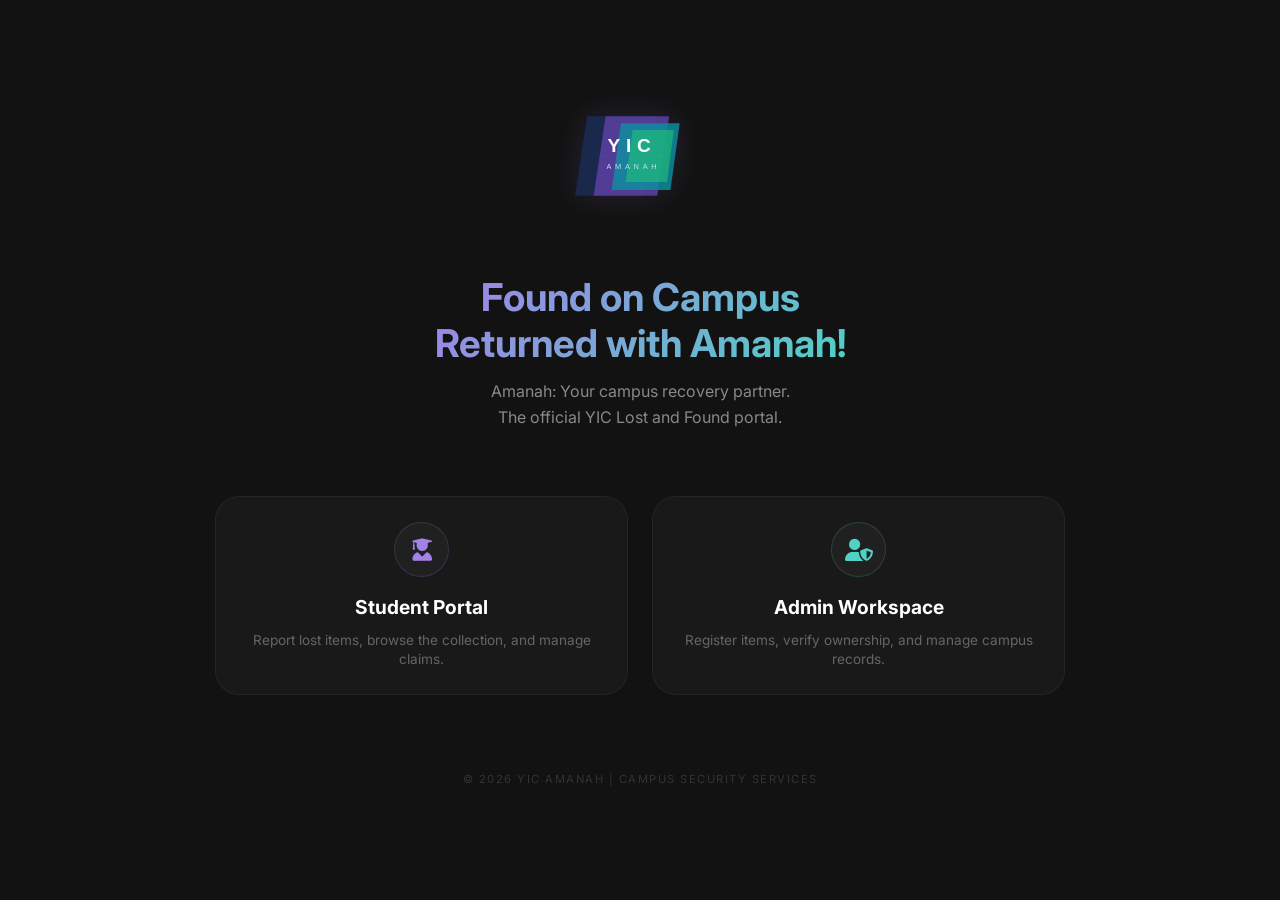
==== pages/Index.html @ 7b84b594 "Moved home page back to pages folder" ====
<!DOCTYPE html>
<html lang="en">
<head>
    <meta charset="UTF-8">
    <meta name="viewport" content="width=device-width, initial-scale=1.0">
    <title>YIC Amanah - Lost & Found</title>
    <link rel="stylesheet" href="https://cdnjs.cloudflare.com/ajax/libs/font-awesome/6.0.0/css/all.min.css">
    <link rel="stylesheet" href="../assets/css/style.css">
    <style>
        /* Force absolute full-screen with no scrolling */
        html, body {
            height: 100vh;
            margin: 0;
            padding: 0;
            overflow: hidden; 
            display: flex;
            align-items: center;
            justify-content: center;
            background-color: #121212;
        }

        .home-hero {
            display: flex;
            flex-direction: column;
            align-items: center;
            justify-content: space-evenly; /* Evenly distributes space vertically */
            width: 100%;
            height: 90vh; /* Keeps content slightly away from very edges */
            text-align: center;
            padding: 0 20px;
        }

        .hero-logo img {
            width: 180px; /* Scaled down from 220px to save space */
            height: auto;
            filter: drop-shadow(0 0 15px rgba(162, 129, 232, 0.15));
        }

        .hero-text {
            max-width: 650px;
        }

        .hero-text h1 {
            font-size: 2.4rem; /* More compact size */
            line-height: 1.2;
            margin-bottom: 0.8rem;
            background: linear-gradient(135deg, #a281e8 0%, #4fd1c5 100%);
            -webkit-background-clip: text;
            -webkit-text-fill-color: transparent;
        }

        .hero-text p {
            color: #888;
            font-size: 1rem;
            margin: 0;
        }

        .role-selection {
            display: flex;
            gap: 24px;
            width: 100%;
            max-width: 850px;
            justify-content: center;
        }

        .role-card {
            flex: 1;
            background: rgba(30, 30, 30, 0.6);
            backdrop-filter: blur(8px);
            border: 1px solid rgba(255, 255, 255, 0.05);
            padding: 25px 20px; /* Reduced padding to fit better */
            border-radius: 24px;
            text-decoration: none;
            transition: all 0.3s ease;
            display: flex;
            flex-direction: column;
            align-items: center;
        }

        .role-card:hover {
            transform: translateY(-5px);
            background: rgba(35, 35, 35, 0.9);
            border-color: rgba(162, 129, 232, 0.4);
        }

        .icon-circle {
            width: 55px; /* Scaled down icons */
            height: 55px;
            border-radius: 50%;
            display: flex;
            align-items: center;
            justify-content: center;
            margin-bottom: 15px;
            font-size: 1.4rem;
            background: rgba(255, 255, 255, 0.03);
        }

        .student-icon { color: #a281e8; border: 1px solid rgba(162, 129, 232, 0.2); }
        .admin-icon { color: #4fd1c5; border: 1px solid rgba(79, 209, 197, 0.2); }

        .role-card h3 {
            font-size: 1.2rem;
            margin-bottom: 8px;
            color: #fff;
        }

        .role-card p {
            font-size: 0.85rem;
            color: #666;
            line-height: 1.4;
        }

        .home-footer {
            margin-top: 10px;
            font-size: 0.7rem;
            color: #333;
            text-transform: uppercase;
            letter-spacing: 1.5px;
        }
    </style>
</head>
<body>

    <main class="home-hero">
        <div class="hero-logo">
            <img src="../assets/media/logo.svg" alt="YIC Amanah Logo">
        </div>

        <div class="hero-text">
            <h1>Found on Campus<br>Returned with Amanah!</h1>
            <p>Amanah: Your campus recovery partner. <br>The official YIC Lost and Found portal.</p>
        </div>

        <div class="role-selection">
            <a href="auth.html" class="role-card">
                <div class="icon-circle student-icon">
                    <i class="fas fa-user-graduate"></i>
                </div>
                <h3>Student Portal</h3>
                <p>Report lost items, browse the collection, and manage claims.</p>
            </a>

            <a href="auth.html" class="role-card">
                <div class="icon-circle admin-icon">
                    <i class="fas fa-user-shield"></i>
                </div>
                <h3>Admin Workspace</h3>
                <p>Register items, verify ownership, and manage campus records.</p>
            </a>
        </div>

        <footer class="home-footer">
            &copy; 2026 YIC Amanah | Campus Security Services
        </footer>
    </main>

</body>
</html>
---- assets/css/style.css ----
/* =========================================
   1. GENERAL & BASE STYLES
   ========================================= */
   /* Core font import */
   @import url('https://fonts.googleapis.com/css2?family=Inter:wght@300;400;500;600&display=swap');

   /* Global reset */
   * {
      box-sizing: border-box;
      margin: 0;
      padding: 0;
      font-family: 'Inter', sans-serif;
    }

   /* Base body styling */
   body {
      background-color: #121212;
      color: #e0e0e0;
      line-height: 1.6;
    }

    /* Global typography */
    h1, h2, h3, h4 {
      color: #e0e0e0;
    }

/* =========================================
   2. LAYOUT & MAIN CONTAINERS
   ========================================= */

   /* Page headers */
   .welcome-header {
      margin-bottom: 30px;
    }

    /* Main dashboard layout wrapper */
    .dashboard-container {
       display: flex;
       min-height: 100vh;
    }

    /* Primary content display area */
    .main-content {
      flex: 1;
      padding: 40px;
      background-color: #121212;
    }
        
             
/* =========================================
   3. FORM ELEMENTS & BUTTONS
   ========================================= */

   /* Shared base styling for all major containers */
   .form-container,
   .auth-container,
   .admin-form-container {
      width: 100%;
      background: #1e1e1e;
      border-radius: 24px;
      border: 1px solid rgba(162, 129, 232, 0.15); /* Default subtle purple border */
      box-shadow: 0 10px 30px rgba(0, 0, 0, 0.4);
    }

    /* Standard dashboard form container sizing */
    .form-container {
      max-width: 900px;
      padding: 35px;
      margin-bottom: 30px;
    }

    /* Dashboard form headings */
    .form-container h2 {
      color: #a281e8;
      margin-bottom: 20px;
    }

   /* Form wrappers */
   .form-group {
      margin-bottom: 15px;
    }

   /* Form labels */
   label {
      display: block;
      margin-bottom: 5px;
      font-weight: bold;
      color: #b0b0b0;
    }

   /* Input fields styling */
      input[type="text"],
      input[type="email"],
      input[type="password"],
      input[type="date"],
      textarea,
      select {
         width: 100%;
         padding: 12px;
         background-color: #252525;
         color: #fff;
         border: 1px solid #444;
         border-radius: 8px;
        }

   /* Focus states for active inputs */
      input:focus,
      textarea:focus,
      select:focus {
         outline: none;
         border-color: #a281e8;
        }

   /* Standard and secondary buttons */
      button,
      .btn-secondary {
         padding: 12px 24px;
         color: white;
         background-color: #319795;
         border: none;
         border-radius: 14px;
         cursor: pointer;
         font-size: 16px;
         font-weight: 500;
         transition: all 0.3s ease;
         text-decoration: none;
         text-align: center;
        }

    /* Button hover effects */
      button:hover,
      .btn-secondary:hover {
         background-color: #7c4dff;
         transform: translateY(-2px);
        }

    /* Cancel buttons */
      .btn-cancel {
         background-color: #333;
         color: #e0e0e0;
         flex: 1;
         border-radius: 14px;
        }

      .btn-cancel:hover {
         background-color: #444;
         transform: translateY(-2px);
        }

     /* Button layout wrappers */
       .action-buttons {
          display: flex;
         gap: 15px;
         margin-bottom: 30px;
        }

       .center-btn-wrapper {
         display: flex;
         justify-content: center;
         margin-top: 20px;
        }

        /* Claim action button (Card/Table specific) */
       .btn-claim {
         flex: 1;
         background: none;
         border: 1px solid #a281e8;
         color: #a281e8;
         padding: 6px;
         font-size: 0.8rem;
         border-radius: 4px;
         cursor: pointer;
         text-align: center;
         text-decoration: none;
         transition: 0.3s;
        }

       .btn-claim:hover {
          background-color: #a281e8;
          color: #121212;
        }

        /* Independent student action button */
        .btn-student {
          padding: 12px 24px;
          color: white;
          background-color: #5a32a8; /* Primary purple */
          flex: 1;
          border: none;
          border-radius: 14px;
          cursor: pointer;
          font-size: 16px;
          font-weight: 500;
          transition: all 0.3s ease;
          text-align: center;
          display: inline-block;
          text-decoration: none;
        }

       /* Student button lift and shadow on hover */
       .btn-student:hover {
          background-color: #462585; 
          transform: translateY(-2px);
          box-shadow: 0 4px 8px rgba(0, 0, 0, 0.2);
        }

        /* Independent admin primary action button */
        .btn-admin-primary {
          display: inline-block;
          background-color: #319795;
          color: white;
          padding: 12px 24px;
          border-radius: 14px;
          flex: 1;
          text-align: center;
          text-decoration: none;
          font-size: 16px;
          font-weight: 500;
          border: none;
          transition: 0.3s ease;
        }

        .btn-admin-primary:hover {
          background-color: #2c7a7b;
          transform: translateY(-2px);
        }

       /* Admin approval action button */
       .btn-approve {
         display: block;
         width: fit-content; /* Keeps the button wrapped tightly around the text */
         background-color: #2b5c3f; /* Soft, dark muted green */
         color: #e0e0e0;
         padding: 8px 16px;
         border-radius: 10px;
         text-decoration: none;
         font-size: 0.85rem;
         font-weight: 500;
         transition: 0.3s ease;
         border: none;
         margin-bottom: 10px;
        }

      .btn-approve:hover {
          background-color: #1e402c;
        }

      /* Admin rejection action button */
      .btn-reject {
          display: block;
          width: fit-content;
          background-color: #7f2d2d;
          color: #e0e0e0;
          padding: 8px 16px;
          border-radius: 10px;
          text-decoration: none;
          font-size: 0.85rem;
          font-weight: 500;
          transition: 0.3s ease;
          border: none;
          margin-bottom: 0;
        }

      .btn-reject:hover {
          background-color: #5c2020;
        }

       /* Home return link/button */
       .return-home-btn {
          position: absolute;
          top: 20px;
          left: 20px;
          color: #b0b0b0;
          text-decoration: none;
          font-size: 14px;
          transition: 0.3s;
        }

       .return-home-btn:hover {
          color: #a281c8;
        }

      /* Home return icon specific styling */
      .return-home-icon {
          position: absolute;
          top: 25px;
          left: 25px;
          color: #b0b0b0;
          font-size: 24px;
          text-decoration: none;
          transition: all 0.3s ease;
       }

      .return-home-icon:hover {
         color: #3b82f6;
         transform: translateY(-2px);
       }

      /* Centered button layout wrapper */
      .center-btn-wrapper {
          display: flex;
          justify-content: center;
          width: 100%;
          margin-top: 25px;
       }


/* =========================================
   4. NAVIGATION & USER PROFILE
   ========================================= */

   /* Sidebar main container */
   .sidebar {
      width: 260px;
      min-width: 260px;
      background-color: #1e1e1e; /* Matches the base dark layout */
      padding: 30px 20px;
      display: flex;
      flex-direction: column;
      position: sticky;
      top: 20px;
      height: calc(100vh - 40px);
      margin: 20px 10px 20px 20px;
      border-radius: 30px;
      z-index: 100;
      overflow-y: auto;
    }

   /* Sidebar branding/heading */
   .sidebar h2 {
      font-size: 1.2rem;
    }

   /* Sidebar navigation wrapper */
   .sidebar nav {
      margin: auto 0;
      display: flex;
      flex-direction: column;
      gap: 5px;
    }

   /* Base styling for navigation links */
   .sidebar nav a {
      display: block;
      padding: 12px 15px;
      color: #b0b0b0;
      text-decoration: none;
      border-radius: 8px;
      position: relative;
      transition: all 0.3s ease;
      overflow: hidden;
      z-index: 1;
    }

   /* Navigation link hover background effect setup */
   .sidebar nav a::before {
      content: "";
      position: absolute;
      left: 0;
      bottom: 0;
      height: 100%;
      width: 0;
      z-index: -1;
      opacity: 0;
      transition: all 0.4s cubic-bezier(0.25, 0.8, 0.25, 1);
    }

    /* Navigation link active and hover states */
   .sidebar nav a:hover,
   .sidebar nav a.active {
      color: #fff;
      transform: translateX(8px);
    }

    /* Trigger background expansion on hover/active */
   .sidebar nav a:hover::before,
   .sidebar nav a.active::before {
      width: 100%;
      opacity: 1;
    }

          /*  User Profile & Dropdown  */
    /* Avatar circular placeholder */
    .user-avatar {
       width: 42px;
       height: 42px;
       border-radius: 50%;
       background: linear-gradient(135deg, #a281e8, #5a32a8);
       color: #ffffff;
       display: flex;
       align-items: center;
       justify-content: center;
       font-weight: bold;
       font-size: 1.1rem;
       flex-shrink: 0;
       box-shadow: 0 2px 8px rgba(162, 129, 232, 0.4);
    }

    /* Profile menu container */
    .user-profile-menu {
       position: relative;
       cursor: pointer;
       border-top: 1px solid #333;
    }

    /* Dropdown menu hidden state */
    .dropdown-content {
       display: none;
       position: absolute;
       bottom: 100%;
       left: 0;
       background-color: #252525;
       min-width: 150px;
       border: 1px solid #444;
       border-radius: 8px;
       box-shadow: 0px -4px 15px rgba(0,0,0,0.5);
       padding: 5px 0;
       z-index: 10;
    }

    /* Invisible bridge to keep hover active when moving mouse down */
    .dropdown-content::after {
       content: "";
       position: absolute;
       top: 100%;
       left: 0;
       right: 0;
       height: 20px;
    }

    /* Trigger dropdown display on hover */
    .user-profile-menu:hover .dropdown-content {
       display: block;
    }

    /* Dropdown links styling */
    .dropdown-content a {
       color: #e0e0e0;
       padding: 10px 15px;
       text-decoration: none;
        display: block;
       font-size: 0.85rem;
    }

    /* Dropdown links hover effect */
    .dropdown-content a:hover {
       background-color: #333;
       color: #a281e8;
    }

    /* Logout button specific styling */
    .dropdown-content .logout-btn {
      color: #ff5252;
    }

    .dropdown-content .logout-btn:hover {
       background-color: #3d1b1b;
       color: #ff5252;
    }


/* =========================================
   5. DATA COMPONENTS (Cards, Tables, Badges, Search)
   ========================================= */

   /* Shared base styling for all dashboard cards */
   .stat-card,
   .item-card,
   .claim-item {
      background: #1e1e1e;
      border: 1px solid #333;
      border-radius: 12px;
      box-shadow: 0 4px 10px rgba(0, 0, 0, 0.2);
    }

    /*  Statistics Cards  */
    /* Grid layout for top statistics */
   .stats-grid {
      display: grid;
      grid-template-columns: repeat(auto-fit, minmax(200px, 1fr));
      gap: 20px;
      margin-bottom: 40px;
    }

   .stat-card {
      padding: 20px;
      text-align: center;
    }

   .stat-card h3 {
      font-size: 0.9rem;
      color: #888;
      margin-bottom: 10px;
    }

   .stat-card p {
      font-size: 1.8rem;
      font-weight: bold;
    }

     /*  Found Items Cards  */
   /* Grid layout for item display */
   .items-grid {
      display: grid;
      grid-template-columns: repeat(auto-fill, minmax(220px, 1fr));
      gap: 20px;
    }

   .item-card {
      padding: 20px;
      display: flex;
      flex-direction: column;
      justify-content: space-between;
    }

   /* Metadata (e.g., date, category) inside item cards */
   .item-card .item-meta {
      font-size: 0.85rem;
      color: #2ecc71;
      margin-bottom: 15px;
    }

   /* Action buttons wrapper inside item cards */
   .item-card .card-actions {
      display: flex;
      gap: 10px;
      margin-top: 10px;
    } 

       /*  Claims List Items  */
   /* List layout for individual claims */
   .claim-item {
       padding: 15px;
       margin-bottom: 20px;
       display: flex;
       justify-content: space-between;
       align-items: center;
    }

   .claim-info p {
      font-size: 0.85rem;
      color: #aaa;
    }

       /*  Data Tables  */
    /* Main table container styling */
    .data-table {
      width: 100%;
      border-collapse: collapse;
      margin-top: 20px;
      background: #1e1e1e;
      border-radius: 16px; /* Soft edges for the table */
      overflow: hidden; /* Forces the corners to stay round */
      border: 1px solid #333;
    }

    /* Table cells structure and spacing */
    .data-table th, 
    .data-table td {
      padding: 22px 20px; /* Generous padding to space text from badges */
      text-align: left;
      border-bottom: 1px solid #333;
      vertical-align: middle; /* Centers content vertically */
    }

    /* Default table headers (Student theme) */
    .data-table th {
      background-color: #252525;
      color: #a281e8;
      font-weight: bold;
    }

    /* Table body text */
    .data-table td {
      color: #ccc;
    }

        /*  Search Bar  */
    /* Search component wrapper */
    .search-container {
      margin-bottom: 30px;
    }

    /* Search input field */
    .search-bar {
      width: 100%;
      padding: 12px 20px;
      border: 1px solid #444;
      border-radius: 25px;
      background-color: #252525;
      color: #fff;
      font-size: 1rem;
      box-shadow: inset 0 2px 4px rgba(0,0,0,0.2);
    }

    /* Search input active state */
    .search-bar:focus {
       outline: none;
       border-color: #a281e8;
    }

          /*  Status Badges & Tags  */
    /* Base pill shape for all status badges */
    .status-badge {
       padding: 6px 16px; /* Sufficient padding for a clear pill shape */
       border-radius: 20px;
       font-size: 0.8rem;
       background: #333;
       color: #eee;
       display: inline-block;
       text-decoration: none;
       margin-right: 10px;
       margin-bottom: 8px;
       transition: 0.3s; /* Smooth transition for hover states */
       cursor: pointer;
    }

    /* Specific status colors */
    .status-under-review {
      background-color: #332b00;
      color: #ffd700;
      border: 1px solid #856404;
    }

    .status-approved {
      background-color: #0f3316;
      color: #2ecc71;
      border: 1px solid #155724;
    }

    .status-purple {
      background-color: #1a1625;
      color: #a281e8;
      border: 1px solid #342a4d;
    }

    .status-purple:hover {
      background-color: #241d35;
      border-color: #5a32a8;
      color: #fff;
    }

    /* Admin Specific Action Pills */
    .status-green {
       background-color: #0f1f18;
       color: #4ade80;
       border: 1px solid #166534;
    }

    .status-red {
       background-color: #1f1212; 
       color: #f87171; 
       border: 1px solid #7f1d1d; 
    }

    /* Admin pills interactive hover effects */
    .status-green:hover {
       background-color: #166534;
       color: #fff;
    }

    .status-red:hover {
      background-color: #7f1d1d;
      color: #fff;
    }

   /* Small tag for item categories */
   .category-tag {
      display: inline-block;
      background: #2d2d2d;
      color: #a281e8;
      padding: 2px 8px;
      border-radius: 4px;
      font-size: 0.75rem;
      margin-bottom: 10px;
    }

/* =========================================
   6. AUTH PAGES (Login & Signup)
   ========================================= */

   /* Main container with dimensions, animation, and scoped color variables */
   .auth-container {
      max-width: 400px;
      padding: 30px;
      margin: 50px auto;
      animation: breathingGlowBlue 4s infinite ease-in-out;
    
    /* Scoped theme colors for Auth */
      --auth-primary: #1b2a4e;
      --auth-accent: #3b82f6;
      --auth-hover: #253c74;
    }

    /* Auth header alignment */
    .auth-header {
      text-align: center;
      margin-bottom: 25px;
    }

    /* Auth heading using accent variable */
    .auth-container h2 {
      color: var(--auth-accent);
      margin-bottom: 20px;
    }

    /* Auth specific main action button */
    .btn-auth {
      width: 100%;
      padding: 12px;
      background-color: var(--auth-primary);
      color: white;
      border: none;
      border-radius: 8px;
      font-weight: 600;
      cursor: pointer;
      transition: 0.3s;
    }

   .btn-auth:hover {
      background-color: var(--auth-hover);
    }

    /* Toggle link container */
    .switch-auth {
      text-align: center;
      margin-top: 15px;
      font-size: 14px;
    }

    /* Toggle links */
    .switch-auth a {
       color: var(--auth-accent);
       text-decoration: none;
    }

    .switch-auth a:hover {
       color: var(--auth-primary);
       text-decoration: underline;
    }

    /* Overriding default input focus strictly for Auth pages */
    .auth-container .form-group input:focus {
      border-color: var(--auth-accent);
      outline: none;
    }


/* =========================================
   7. ROLE THEMES & OVERRIDES (Student & Admin)
   ========================================= */

       /*  Admin Theme Overrides  */
     /* Bind teal glowing animation to admin sidebar */
     .sidebar.admin {
        animation: breathingGlowTeal 4s infinite ease-in-out;
      }

     /* Admin sidebar heading color */
     .sidebar.admin h2 {
         color: #4fd1c5;
      }

      /* Active link background and text color for admin */
      .sidebar.admin nav a.active {
         background-color: #152424;
         color: #4fd1c5;
      }

      /* Hover and active gradient indicator for admin sidebar */
      .sidebar.admin nav a::before {
         background: linear-gradient(90deg, rgba(49, 151, 149, 0.15) 0%, transparent 100%);
         border-left: 3px solid #4fd1c5;
      }

      /* Ensure text visibility on admin active/hover states */
      .sidebar.admin nav a:hover,
      .sidebar.admin nav a.active {
         color: #fff;
         background-color: transparent;
       }

      /* Admin avatar gradient styling */
      .sidebar.admin .user-avatar {
         background: linear-gradient(135deg, #4fd1c5, #319795);
         box-shadow: 0 2px 8px rgba(49, 151, 149, 0.4);
       }

      /* Override focus border color for admin forms */
      .admin-form-container input:focus,
      .admin-form-container textarea:focus,
      .admin-form-container select:focus {
          border-color: #319795;
        }

      /* Override focus border color for admin search bar */
      .admin-search-bar:focus {
         border-color: #319795;
        }

      /* Admin form container styling override */
      .admin-form-container {
         border-color: rgba(49, 151, 149, 0.3); /* Overrides default border with Teal */
       }

        /* Admin table header color override */
       .data-table.admin-table th {
          color: #319795;
       }


         /*  Student Theme Overrides  */
    /* Bind purple glowing animation to student sidebar */
    .sidebar.student {
        animation: breathingGlowPurple 4s infinite ease-in-out;
    }

    /* Student sidebar heading color */
    .sidebar.student h2 {
       color: #a281c8;
    }

    /* Active link background and text color for student */
    .sidebar.student nav a.active {
       background-color: #2a2139;
       color: #a281c8;
    }

    /* Hover and active gradient indicator for student sidebar */
    .sidebar.student nav a::before {
       background: linear-gradient(90deg, #a281e826 0%, transparent 100%);
       border-left: 3px solid #a281c8;
    }


/* =========================================
   8. ANIMATIONS & KEYFRAMES
   ========================================= */

   /* Student dashboard glowing effect */
   @keyframes breathingGlowPurple {
      0%, 100% {
          box-shadow: 0 0 15px rgba(162, 129, 232, 0.1);
       }
      50% {
          box-shadow: 0 0 35px rgba(162, 129, 232, 0.5);
       }
    }

   /* Admin dashboard glowing effect */
   @keyframes breathingGlowTeal {
      0%, 100% {
          box-shadow: 0 0 15px rgba(49, 151, 149, 0.1);
        }
      50% {
          box-shadow: 0 0 35px rgba(49, 151, 149, 0.4);
        }
    }

   /* Auth and home pages glowing effect */
   @keyframes breathingGlowBlue {
      0%, 100% {
          box-shadow: 0 0 15px #1b2a4e;
       }
      50% {
          box-shadow: 0 0 35px #253c74;
       }
    }

/* =========================================
   9. RESPONSIVE QUERIES
   ========================================= */
   
   /* Mobile and tablet constraints (max-width: 768px) */
   @media (max-width: 768px) {
    /* Stack layout for smaller screens */
    .dashboard-container {
        flex-direction: column;
    }

    /* Adapt sidebar to fill width at the top */
    .sidebar {
        width: 100%;
        height: auto;
        position: relative;
        border-radius: 0;
        margin: 0;
        border-bottom: 1px solid #333;
    }

    /* Relax auth container constraints */
    .auth-container {
        margin: 20px;
        width: auto;
    }

    /* Force tables to stay within screen width */
    .data-table {
        width: 100%;
        table-layout: fixed;
    }

    /* Reduce table cell padding and font to save space */
    .data-table th,
    .data-table td {
        padding: 6px 4px;
        font-size: 12px;
    }

    /* Shrink badges/buttons if they take up too much table space */
    .status-badge,
    .data-table a {
        padding: 3px 6px !important;
        font-size: 11px;
    }
}
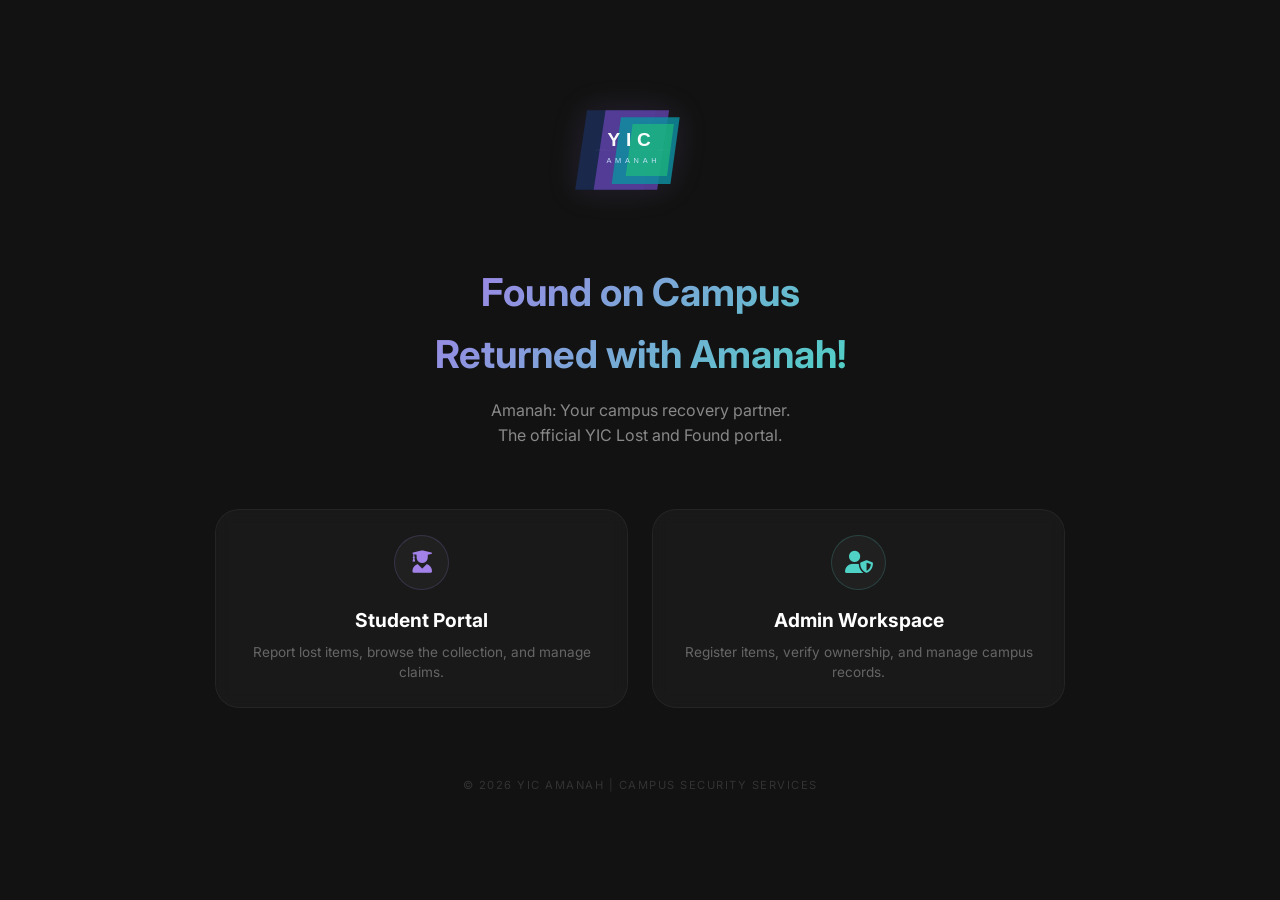
==== commit fb509464: "Removed all CSS from index.html" ====
--- a/pages/Index.html
+++ b/pages/Index.html
@@ -5,121 +5,10 @@
     <meta name="viewport" content="width=device-width, initial-scale=1.0">
     <title>YIC Amanah - Lost & Found</title>
     <link rel="stylesheet" href="https://cdnjs.cloudflare.com/ajax/libs/font-awesome/6.0.0/css/all.min.css">
-    <link rel="stylesheet" href="../assets/css/style.css">
-    <style>
-        /* Force absolute full-screen with no scrolling */
-        html, body {
-            height: 100vh;
-            margin: 0;
-            padding: 0;
-            overflow: hidden; 
-            display: flex;
-            align-items: center;
-            justify-content: center;
-            background-color: #121212;
-        }
+<link rel="stylesheet" href="../assets/css/style.css">
 
-        .home-hero {
-            display: flex;
-            flex-direction: column;
-            align-items: center;
-            justify-content: space-evenly; /* Evenly distributes space vertically */
-            width: 100%;
-            height: 90vh; /* Keeps content slightly away from very edges */
-            text-align: center;
-            padding: 0 20px;
-        }
-
-        .hero-logo img {
-            width: 180px; /* Scaled down from 220px to save space */
-            height: auto;
-            filter: drop-shadow(0 0 15px rgba(162, 129, 232, 0.15));
-        }
-
-        .hero-text {
-            max-width: 650px;
-        }
-
-        .hero-text h1 {
-            font-size: 2.4rem; /* More compact size */
-            line-height: 1.2;
-            margin-bottom: 0.8rem;
-            background: linear-gradient(135deg, #a281e8 0%, #4fd1c5 100%);
-            -webkit-background-clip: text;
-            -webkit-text-fill-color: transparent;
-        }
-
-        .hero-text p {
-            color: #888;
-            font-size: 1rem;
-            margin: 0;
-        }
-
-        .role-selection {
-            display: flex;
-            gap: 24px;
-            width: 100%;
-            max-width: 850px;
-            justify-content: center;
-        }
-
-        .role-card {
-            flex: 1;
-            background: rgba(30, 30, 30, 0.6);
-            backdrop-filter: blur(8px);
-            border: 1px solid rgba(255, 255, 255, 0.05);
-            padding: 25px 20px; /* Reduced padding to fit better */
-            border-radius: 24px;
-            text-decoration: none;
-            transition: all 0.3s ease;
-            display: flex;
-            flex-direction: column;
-            align-items: center;
-        }
-
-        .role-card:hover {
-            transform: translateY(-5px);
-            background: rgba(35, 35, 35, 0.9);
-            border-color: rgba(162, 129, 232, 0.4);
-        }
-
-        .icon-circle {
-            width: 55px; /* Scaled down icons */
-            height: 55px;
-            border-radius: 50%;
-            display: flex;
-            align-items: center;
-            justify-content: center;
-            margin-bottom: 15px;
-            font-size: 1.4rem;
-            background: rgba(255, 255, 255, 0.03);
-        }
-
-        .student-icon { color: #a281e8; border: 1px solid rgba(162, 129, 232, 0.2); }
-        .admin-icon { color: #4fd1c5; border: 1px solid rgba(79, 209, 197, 0.2); }
-
-        .role-card h3 {
-            font-size: 1.2rem;
-            margin-bottom: 8px;
-            color: #fff;
-        }
-
-        .role-card p {
-            font-size: 0.85rem;
-            color: #666;
-            line-height: 1.4;
-        }
-
-        .home-footer {
-            margin-top: 10px;
-            font-size: 0.7rem;
-            color: #333;
-            text-transform: uppercase;
-            letter-spacing: 1.5px;
-        }
-    </style>
 </head>
-<body>
+<body class="home-wrapper">
 
     <main class="home-hero">
         <div class="hero-logo">
@@ -140,7 +29,7 @@
                 <p>Report lost items, browse the collection, and manage claims.</p>
             </a>
 
-            <a href="auth.html" class="role-card">
+            <a href="auth.html" class="role-card admin-card">
                 <div class="icon-circle admin-icon">
                     <i class="fas fa-user-shield"></i>
                 </div>
@@ -153,6 +42,6 @@
             &copy; 2026 YIC Amanah | Campus Security Services
         </footer>
     </main>
-
+<script src="../assets/javascript/script.js"></script>
 </body>
 </html>
--- a/assets/css/style.css
+++ b/assets/css/style.css
@@ -914,3 +914,63 @@
         font-size: 11px;
     }
 }
+
+/* =========================================
+   11. HOME PAGE (Index)
+   ========================================= */
+/* Wrapper to perfectly center the home page without breaking dashboard scrolling */
+.home-wrapper {
+    height: 100vh; overflow: hidden;
+    display: flex; align-items: center; justify-content: center;
+}
+
+.home-hero {
+    display: flex; flex-direction: column; align-items: center; justify-content: space-evenly;
+    width: 100%; height: 90vh; text-align: center; padding: 0 20px;
+}
+
+.hero-logo img { width: 180px; filter: drop-shadow(0 0 15px rgba(162, 129, 232, 0.15)); }
+
+.hero-text h1 {
+    font-size: 2.4rem; margin-bottom: 0.8rem;
+    background: linear-gradient(135deg, #a281e8, #4fd1c5);
+    -webkit-background-clip: text; -webkit-text-fill-color: transparent;
+}
+
+.hero-text p { color: #888; margin: 0; }
+
+.role-selection { display: flex; gap: 24px; max-width: 850px; justify-content: center; width: 100%; }
+
+.role-card {
+    flex: 1; background: rgba(30, 30, 30, 0.6);
+    -webkit-backdrop-filter: blur(8px); backdrop-filter: blur(8px); /* دعم السفاري */
+    border: 1px solid rgba(255, 255, 255, 0.05);
+    padding: 25px 20px; border-radius: 24px;
+    display: flex; flex-direction: column; align-items: center;
+    transition: 0.3s; text-decoration: none;
+}
+
+.role-card:hover {
+    transform: translateY(-5px);
+    background: rgba(35, 35, 35, 0.9);
+    border-color: rgba(162, 129, 232, 0.4);
+}
+
+.icon-circle {
+    width: 55px; height: 55px; border-radius: 50%;
+    display: flex; align-items: center; justify-content: center;
+    margin-bottom: 15px; font-size: 1.4rem; background: rgba(255, 255, 255, 0.03);
+}
+
+.student-icon { color: #a281e8; border: 1px solid rgba(162, 129, 232, 0.2); }
+.admin-icon { color: #4fd1c5; border: 1px solid rgba(79, 209, 197, 0.2); }
+
+.role-card h3 { font-size: 1.2rem; margin-bottom: 8px; color: #fff; }
+.role-card p { font-size: 0.85rem; color: #666; line-height: 1.4; }
+
+.home-footer { margin-top: 10px; font-size: 0.7rem; color: #333; letter-spacing: 1.5px; text-transform: uppercase;}
+
+.role-card.admin-card:hover { 
+    border-color: rgba(79, 209, 197, 0.6); 
+}
+
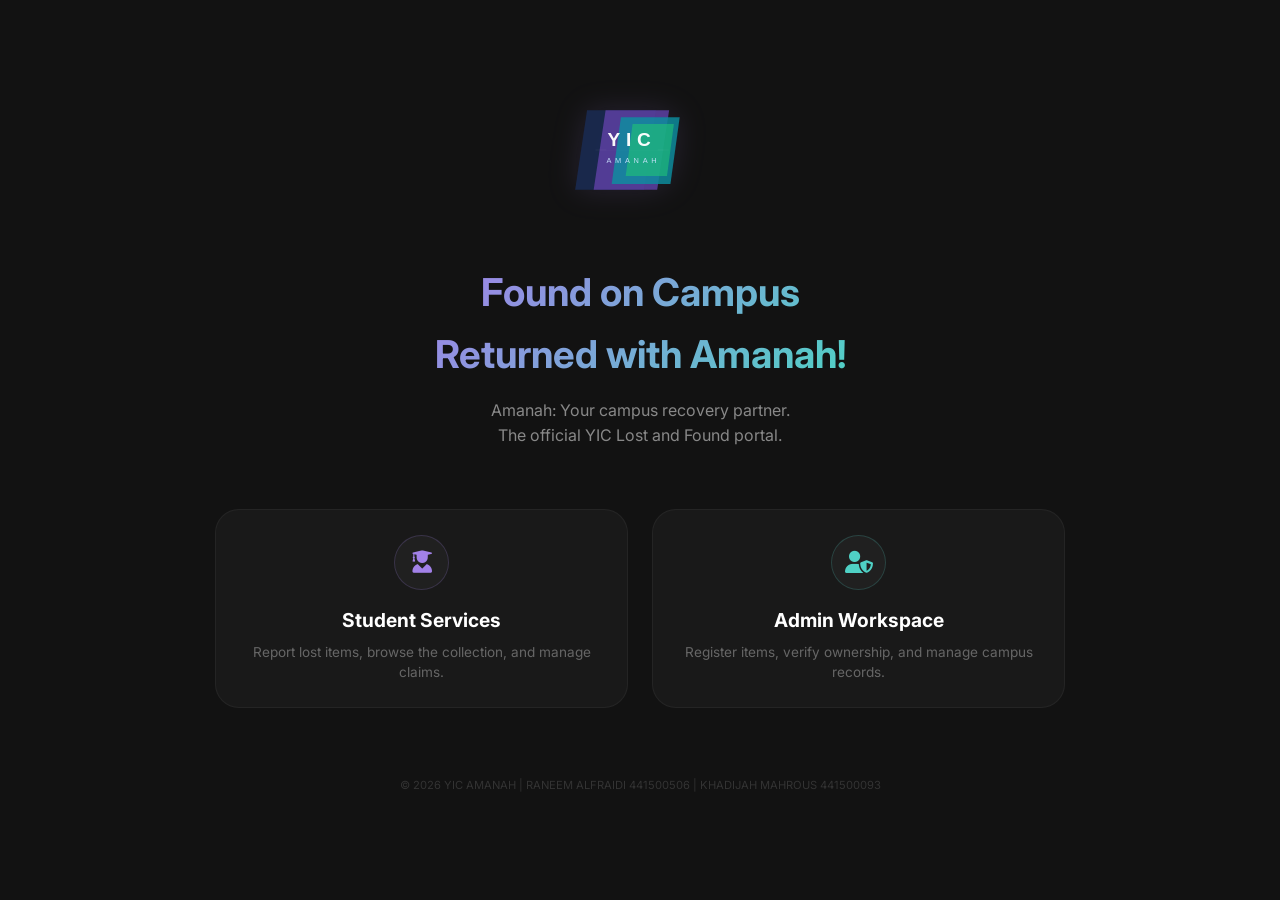
==== commit 51c7aa2c: "Update css, index, some admin pages" ====
--- a/pages/Index.html
+++ b/pages/Index.html
@@ -25,7 +25,7 @@
                 <div class="icon-circle student-icon">
                     <i class="fas fa-user-graduate"></i>
                 </div>
-                <h3>Student Portal</h3>
+                <h3>Student Services</h3>
                 <p>Report lost items, browse the collection, and manage claims.</p>
             </a>
 
@@ -39,7 +39,7 @@
         </div>
 
         <footer class="home-footer">
-            &copy; 2026 YIC Amanah | Campus Security Services
+            &copy; 2026 YIC Amanah | Raneem Alfraidi 441500506 | Khadijah Mahrous 441500093
         </footer>
     </main>
 <script src="../assets/javascript/script.js"></script>
--- a/assets/css/style.css
+++ b/assets/css/style.css
@@ -1,976 +1,490 @@
-/* =========================================
-   1. GENERAL & BASE STYLES
-   ========================================= */
-   /* Core font import */
-   @import url('https://fonts.googleapis.com/css2?family=Inter:wght@300;400;500;600&display=swap');
-
-   /* Global reset */
-   * {
-      box-sizing: border-box;
-      margin: 0;
-      padding: 0;
-      font-family: 'Inter', sans-serif;
-    }
-
-   /* Base body styling */
-   body {
-      background-color: #121212;
-      color: #e0e0e0;
-      line-height: 1.6;
-    }
-
-    /* Global typography */
-    h1, h2, h3, h4 {
-      color: #e0e0e0;
-    }
-
-/* =========================================
-   2. LAYOUT & MAIN CONTAINERS
-   ========================================= */
-
-   /* Page headers */
-   .welcome-header {
-      margin-bottom: 30px;
-    }
-
-    /* Main dashboard layout wrapper */
-    .dashboard-container {
-       display: flex;
-       min-height: 100vh;
-    }
-
-    /* Primary content display area */
-    .main-content {
-      flex: 1;
-      padding: 40px;
-      background-color: #121212;
-    }
-        
-             
-/* =========================================
-   3. FORM ELEMENTS & BUTTONS
-   ========================================= */
-
-   /* Shared base styling for all major containers */
-   .form-container,
-   .auth-container,
-   .admin-form-container {
-      width: 100%;
-      background: #1e1e1e;
-      border-radius: 24px;
-      border: 1px solid rgba(162, 129, 232, 0.15); /* Default subtle purple border */
-      box-shadow: 0 10px 30px rgba(0, 0, 0, 0.4);
-    }
-
-    /* Standard dashboard form container sizing */
-    .form-container {
-      max-width: 900px;
-      padding: 35px;
-      margin-bottom: 30px;
-    }
-
-    /* Dashboard form headings */
-    .form-container h2 {
-      color: #a281e8;
-      margin-bottom: 20px;
-    }
-
-   /* Form wrappers */
-   .form-group {
-      margin-bottom: 15px;
-    }
-
-   /* Form labels */
-   label {
-      display: block;
-      margin-bottom: 5px;
-      font-weight: bold;
-      color: #b0b0b0;
-    }
-
-   /* Input fields styling */
-      input[type="text"],
-      input[type="email"],
-      input[type="password"],
-      input[type="date"],
-      textarea,
-      select {
-         width: 100%;
-         padding: 12px;
-         background-color: #252525;
-         color: #fff;
-         border: 1px solid #444;
-         border-radius: 8px;
-        }
-
-   /* Focus states for active inputs */
-      input:focus,
-      textarea:focus,
-      select:focus {
-         outline: none;
-         border-color: #a281e8;
-        }
-
-   /* Standard and secondary buttons */
-      button,
-      .btn-secondary {
-         padding: 12px 24px;
-         color: white;
-         background-color: #319795;
-         border: none;
-         border-radius: 14px;
-         cursor: pointer;
-         font-size: 16px;
-         font-weight: 500;
-         transition: all 0.3s ease;
-         text-decoration: none;
-         text-align: center;
-        }
-
-    /* Button hover effects */
-      button:hover,
-      .btn-secondary:hover {
-         background-color: #7c4dff;
-         transform: translateY(-2px);
-        }
-
-    /* Cancel buttons */
-      .btn-cancel {
-         background-color: #333;
-         color: #e0e0e0;
-         flex: 1;
-         border-radius: 14px;
-        }
-
-      .btn-cancel:hover {
-         background-color: #444;
-         transform: translateY(-2px);
-        }
-
-     /* Button layout wrappers */
-       .action-buttons {
-          display: flex;
-         gap: 15px;
-         margin-bottom: 30px;
-        }
-
-       .center-btn-wrapper {
-         display: flex;
-         justify-content: center;
-         margin-top: 20px;
-        }
-
-        /* Claim action button (Card/Table specific) */
-       .btn-claim {
-         flex: 1;
-         background: none;
-         border: 1px solid #a281e8;
-         color: #a281e8;
-         padding: 6px;
-         font-size: 0.8rem;
-         border-radius: 4px;
-         cursor: pointer;
-         text-align: center;
-         text-decoration: none;
-         transition: 0.3s;
-        }
-
-       .btn-claim:hover {
-          background-color: #a281e8;
-          color: #121212;
-        }
-
-        /* Independent student action button */
-        .btn-student {
-          padding: 12px 24px;
-          color: white;
-          background-color: #5a32a8; /* Primary purple */
-          flex: 1;
-          border: none;
-          border-radius: 14px;
-          cursor: pointer;
-          font-size: 16px;
-          font-weight: 500;
-          transition: all 0.3s ease;
-          text-align: center;
-          display: inline-block;
-          text-decoration: none;
-        }
-
-       /* Student button lift and shadow on hover */
-       .btn-student:hover {
-          background-color: #462585; 
-          transform: translateY(-2px);
-          box-shadow: 0 4px 8px rgba(0, 0, 0, 0.2);
-        }
-
-        /* Independent admin primary action button */
-        .btn-admin-primary {
-          display: inline-block;
-          background-color: #319795;
-          color: white;
-          padding: 12px 24px;
-          border-radius: 14px;
-          flex: 1;
-          text-align: center;
-          text-decoration: none;
-          font-size: 16px;
-          font-weight: 500;
-          border: none;
-          transition: 0.3s ease;
-        }
-
-        .btn-admin-primary:hover {
-          background-color: #2c7a7b;
-          transform: translateY(-2px);
-        }
-
-       /* Admin approval action button */
-       .btn-approve {
-         display: block;
-         width: fit-content; /* Keeps the button wrapped tightly around the text */
-         background-color: #2b5c3f; /* Soft, dark muted green */
-         color: #e0e0e0;
-         padding: 8px 16px;
-         border-radius: 10px;
-         text-decoration: none;
-         font-size: 0.85rem;
-         font-weight: 500;
-         transition: 0.3s ease;
-         border: none;
-         margin-bottom: 10px;
-        }
-
-      .btn-approve:hover {
-          background-color: #1e402c;
-        }
-
-      /* Admin rejection action button */
-      .btn-reject {
-          display: block;
-          width: fit-content;
-          background-color: #7f2d2d;
-          color: #e0e0e0;
-          padding: 8px 16px;
-          border-radius: 10px;
-          text-decoration: none;
-          font-size: 0.85rem;
-          font-weight: 500;
-          transition: 0.3s ease;
-          border: none;
-          margin-bottom: 0;
-        }
-
-      .btn-reject:hover {
-          background-color: #5c2020;
-        }
-
-       /* Home return link/button */
-       .return-home-btn {
-          position: absolute;
-          top: 20px;
-          left: 20px;
-          color: #b0b0b0;
-          text-decoration: none;
-          font-size: 14px;
-          transition: 0.3s;
-        }
-
-       .return-home-btn:hover {
-          color: #a281c8;
-        }
-
-      /* Home return icon specific styling */
-      .return-home-icon {
-          position: absolute;
-          top: 25px;
-          left: 25px;
-          color: #b0b0b0;
-          font-size: 24px;
-          text-decoration: none;
-          transition: all 0.3s ease;
-       }
-
-      .return-home-icon:hover {
-         color: #3b82f6;
-         transform: translateY(-2px);
-       }
-
-      /* Centered button layout wrapper */
-      .center-btn-wrapper {
-          display: flex;
-          justify-content: center;
-          width: 100%;
-          margin-top: 25px;
-       }
-
-
-/* =========================================
-   4. NAVIGATION & USER PROFILE
-   ========================================= */
-
-   /* Sidebar main container */
-   .sidebar {
-      width: 260px;
-      min-width: 260px;
-      background-color: #1e1e1e; /* Matches the base dark layout */
-      padding: 30px 20px;
-      display: flex;
-      flex-direction: column;
-      position: sticky;
-      top: 20px;
-      height: calc(100vh - 40px);
-      margin: 20px 10px 20px 20px;
-      border-radius: 30px;
-      z-index: 100;
-      overflow-y: auto;
-    }
-
-   /* Sidebar branding/heading */
-   .sidebar h2 {
-      font-size: 1.2rem;
-    }
-
-   /* Sidebar navigation wrapper */
-   .sidebar nav {
-      margin: auto 0;
-      display: flex;
-      flex-direction: column;
-      gap: 5px;
-    }
-
-   /* Base styling for navigation links */
-   .sidebar nav a {
-      display: block;
-      padding: 12px 15px;
-      color: #b0b0b0;
-      text-decoration: none;
-      border-radius: 8px;
-      position: relative;
-      transition: all 0.3s ease;
-      overflow: hidden;
-      z-index: 1;
-    }
-
-   /* Navigation link hover background effect setup */
-   .sidebar nav a::before {
-      content: "";
-      position: absolute;
-      left: 0;
-      bottom: 0;
-      height: 100%;
-      width: 0;
-      z-index: -1;
-      opacity: 0;
-      transition: all 0.4s cubic-bezier(0.25, 0.8, 0.25, 1);
-    }
-
-    /* Navigation link active and hover states */
-   .sidebar nav a:hover,
-   .sidebar nav a.active {
-      color: #fff;
-      transform: translateX(8px);
-    }
-
-    /* Trigger background expansion on hover/active */
-   .sidebar nav a:hover::before,
-   .sidebar nav a.active::before {
-      width: 100%;
-      opacity: 1;
-    }
-
-          /*  User Profile & Dropdown  */
-    /* Avatar circular placeholder */
-    .user-avatar {
-       width: 42px;
-       height: 42px;
-       border-radius: 50%;
-       background: linear-gradient(135deg, #a281e8, #5a32a8);
-       color: #ffffff;
-       display: flex;
-       align-items: center;
-       justify-content: center;
-       font-weight: bold;
-       font-size: 1.1rem;
-       flex-shrink: 0;
-       box-shadow: 0 2px 8px rgba(162, 129, 232, 0.4);
-    }
-
-    /* Profile menu container */
-    .user-profile-menu {
-       position: relative;
-       cursor: pointer;
-       border-top: 1px solid #333;
-    }
-
-    /* Dropdown menu hidden state */
-    .dropdown-content {
-       display: none;
-       position: absolute;
-       bottom: 100%;
-       left: 0;
-       background-color: #252525;
-       min-width: 150px;
-       border: 1px solid #444;
-       border-radius: 8px;
-       box-shadow: 0px -4px 15px rgba(0,0,0,0.5);
-       padding: 5px 0;
-       z-index: 10;
-    }
-
-    /* Invisible bridge to keep hover active when moving mouse down */
-    .dropdown-content::after {
-       content: "";
-       position: absolute;
-       top: 100%;
-       left: 0;
-       right: 0;
-       height: 20px;
-    }
-
-    /* Trigger dropdown display on hover */
-    .user-profile-menu:hover .dropdown-content {
-       display: block;
-    }
-
-    /* Dropdown links styling */
-    .dropdown-content a {
-       color: #e0e0e0;
-       padding: 10px 15px;
-       text-decoration: none;
-        display: block;
-       font-size: 0.85rem;
-    }
-
-    /* Dropdown links hover effect */
-    .dropdown-content a:hover {
-       background-color: #333;
-       color: #a281e8;
-    }
-
-    /* Logout button specific styling */
-    .dropdown-content .logout-btn {
-      color: #ff5252;
-    }
-
-    .dropdown-content .logout-btn:hover {
-       background-color: #3d1b1b;
-       color: #ff5252;
-    }
-
-
-/* =========================================
-   5. DATA COMPONENTS (Cards, Tables, Badges, Search)
-   ========================================= */
-
-   /* Shared base styling for all dashboard cards */
-   .stat-card,
-   .item-card,
-   .claim-item {
-      background: #1e1e1e;
-      border: 1px solid #333;
-      border-radius: 12px;
-      box-shadow: 0 4px 10px rgba(0, 0, 0, 0.2);
-    }
-
-    /*  Statistics Cards  */
-    /* Grid layout for top statistics */
-   .stats-grid {
-      display: grid;
-      grid-template-columns: repeat(auto-fit, minmax(200px, 1fr));
-      gap: 20px;
-      margin-bottom: 40px;
-    }
-
-   .stat-card {
-      padding: 20px;
-      text-align: center;
-    }
-
-   .stat-card h3 {
-      font-size: 0.9rem;
-      color: #888;
-      margin-bottom: 10px;
-    }
-
-   .stat-card p {
-      font-size: 1.8rem;
-      font-weight: bold;
-    }
-
-     /*  Found Items Cards  */
-   /* Grid layout for item display */
-   .items-grid {
-      display: grid;
-      grid-template-columns: repeat(auto-fill, minmax(220px, 1fr));
-      gap: 20px;
-    }
-
-   .item-card {
-      padding: 20px;
-      display: flex;
-      flex-direction: column;
-      justify-content: space-between;
-    }
-
-   /* Metadata (e.g., date, category) inside item cards */
-   .item-card .item-meta {
-      font-size: 0.85rem;
-      color: #2ecc71;
-      margin-bottom: 15px;
-    }
-
-   /* Action buttons wrapper inside item cards */
-   .item-card .card-actions {
-      display: flex;
-      gap: 10px;
-      margin-top: 10px;
-    } 
-
-       /*  Claims List Items  */
-   /* List layout for individual claims */
-   .claim-item {
-       padding: 15px;
-       margin-bottom: 20px;
-       display: flex;
-       justify-content: space-between;
-       align-items: center;
-    }
-
-   .claim-info p {
-      font-size: 0.85rem;
-      color: #aaa;
-    }
-
-       /*  Data Tables  */
-    /* Main table container styling */
-    .data-table {
-      width: 100%;
-      border-collapse: collapse;
-      margin-top: 20px;
-      background: #1e1e1e;
-      border-radius: 16px; /* Soft edges for the table */
-      overflow: hidden; /* Forces the corners to stay round */
-      border: 1px solid #333;
-    }
-
-    /* Table cells structure and spacing */
-    .data-table th, 
-    .data-table td {
-      padding: 22px 20px; /* Generous padding to space text from badges */
-      text-align: left;
-      border-bottom: 1px solid #333;
-      vertical-align: middle; /* Centers content vertically */
-    }
-
-    /* Default table headers (Student theme) */
-    .data-table th {
-      background-color: #252525;
-      color: #a281e8;
-      font-weight: bold;
-    }
-
-    /* Table body text */
-    .data-table td {
-      color: #ccc;
-    }
-
-        /*  Search Bar  */
-    /* Search component wrapper */
-    .search-container {
-      margin-bottom: 30px;
-    }
-
-    /* Search input field */
-    .search-bar {
-      width: 100%;
-      padding: 12px 20px;
-      border: 1px solid #444;
-      border-radius: 25px;
-      background-color: #252525;
-      color: #fff;
-      font-size: 1rem;
-      box-shadow: inset 0 2px 4px rgba(0,0,0,0.2);
-    }
-
-    /* Search input active state */
-    .search-bar:focus {
-       outline: none;
-       border-color: #a281e8;
-    }
-
-          /*  Status Badges & Tags  */
-    /* Base pill shape for all status badges */
-    .status-badge {
-       padding: 6px 16px; /* Sufficient padding for a clear pill shape */
-       border-radius: 20px;
-       font-size: 0.8rem;
-       background: #333;
-       color: #eee;
-       display: inline-block;
-       text-decoration: none;
-       margin-right: 10px;
-       margin-bottom: 8px;
-       transition: 0.3s; /* Smooth transition for hover states */
-       cursor: pointer;
-    }
-
-    /* Specific status colors */
-    .status-under-review {
-      background-color: #332b00;
-      color: #ffd700;
-      border: 1px solid #856404;
-    }
-
-    .status-approved {
-      background-color: #0f3316;
-      color: #2ecc71;
-      border: 1px solid #155724;
-    }
-
-    .status-purple {
-      background-color: #1a1625;
-      color: #a281e8;
-      border: 1px solid #342a4d;
-    }
-
-    .status-purple:hover {
-      background-color: #241d35;
-      border-color: #5a32a8;
-      color: #fff;
-    }
-
-    /* Admin Specific Action Pills */
-    .status-green {
-       background-color: #0f1f18;
-       color: #4ade80;
-       border: 1px solid #166534;
-    }
-
-    .status-red {
-       background-color: #1f1212; 
-       color: #f87171; 
-       border: 1px solid #7f1d1d; 
-    }
-
-    /* Admin pills interactive hover effects */
-    .status-green:hover {
-       background-color: #166534;
-       color: #fff;
-    }
-
-    .status-red:hover {
-      background-color: #7f1d1d;
-      color: #fff;
-    }
-
-   /* Small tag for item categories */
-   .category-tag {
-      display: inline-block;
-      background: #2d2d2d;
-      color: #a281e8;
-      padding: 2px 8px;
-      border-radius: 4px;
-      font-size: 0.75rem;
-      margin-bottom: 10px;
-    }
-
-/* =========================================
-   6. AUTH PAGES (Login & Signup)
-   ========================================= */
-
-   /* Main container with dimensions, animation, and scoped color variables */
-   .auth-container {
-      max-width: 400px;
-      padding: 30px;
-      margin: 50px auto;
-      animation: breathingGlowBlue 4s infinite ease-in-out;
-    
-    /* Scoped theme colors for Auth */
-      --auth-primary: #1b2a4e;
-      --auth-accent: #3b82f6;
-      --auth-hover: #253c74;
-    }
-
-    /* Auth header alignment */
-    .auth-header {
-      text-align: center;
-      margin-bottom: 25px;
-    }
-
-    /* Auth heading using accent variable */
-    .auth-container h2 {
-      color: var(--auth-accent);
-      margin-bottom: 20px;
-    }
-
-    /* Auth specific main action button */
-    .btn-auth {
-      width: 100%;
-      padding: 12px;
-      background-color: var(--auth-primary);
-      color: white;
-      border: none;
-      border-radius: 8px;
-      font-weight: 600;
-      cursor: pointer;
-      transition: 0.3s;
-    }
-
-   .btn-auth:hover {
-      background-color: var(--auth-hover);
-    }
-
-    /* Toggle link container */
-    .switch-auth {
-      text-align: center;
-      margin-top: 15px;
-      font-size: 14px;
-    }
-
-    /* Toggle links */
-    .switch-auth a {
-       color: var(--auth-accent);
-       text-decoration: none;
-    }
-
-    .switch-auth a:hover {
-       color: var(--auth-primary);
-       text-decoration: underline;
-    }
-
-    /* Overriding default input focus strictly for Auth pages */
-    .auth-container .form-group input:focus {
-      border-color: var(--auth-accent);
-      outline: none;
-    }
-
-
-/* =========================================
-   7. ROLE THEMES & OVERRIDES (Student & Admin)
-   ========================================= */
-
-       /*  Admin Theme Overrides  */
-     /* Bind teal glowing animation to admin sidebar */
-     .sidebar.admin {
-        animation: breathingGlowTeal 4s infinite ease-in-out;
-      }
-
-     /* Admin sidebar heading color */
-     .sidebar.admin h2 {
-         color: #4fd1c5;
-      }
-
-      /* Active link background and text color for admin */
-      .sidebar.admin nav a.active {
-         background-color: #152424;
-         color: #4fd1c5;
-      }
-
-      /* Hover and active gradient indicator for admin sidebar */
-      .sidebar.admin nav a::before {
-         background: linear-gradient(90deg, rgba(49, 151, 149, 0.15) 0%, transparent 100%);
-         border-left: 3px solid #4fd1c5;
-      }
-
-      /* Ensure text visibility on admin active/hover states */
-      .sidebar.admin nav a:hover,
-      .sidebar.admin nav a.active {
-         color: #fff;
-         background-color: transparent;
-       }
-
-      /* Admin avatar gradient styling */
-      .sidebar.admin .user-avatar {
-         background: linear-gradient(135deg, #4fd1c5, #319795);
-         box-shadow: 0 2px 8px rgba(49, 151, 149, 0.4);
-       }
-
-      /* Override focus border color for admin forms */
-      .admin-form-container input:focus,
-      .admin-form-container textarea:focus,
-      .admin-form-container select:focus {
-          border-color: #319795;
-        }
-
-      /* Override focus border color for admin search bar */
-      .admin-search-bar:focus {
-         border-color: #319795;
-        }
-
-      /* Admin form container styling override */
-      .admin-form-container {
-         border-color: rgba(49, 151, 149, 0.3); /* Overrides default border with Teal */
-       }
-
-        /* Admin table header color override */
-       .data-table.admin-table th {
-          color: #319795;
-       }
-
-
-         /*  Student Theme Overrides  */
-    /* Bind purple glowing animation to student sidebar */
-    .sidebar.student {
-        animation: breathingGlowPurple 4s infinite ease-in-out;
-    }
-
-    /* Student sidebar heading color */
-    .sidebar.student h2 {
-       color: #a281c8;
-    }
-
-    /* Active link background and text color for student */
-    .sidebar.student nav a.active {
-       background-color: #2a2139;
-       color: #a281c8;
-    }
-
-    /* Hover and active gradient indicator for student sidebar */
-    .sidebar.student nav a::before {
-       background: linear-gradient(90deg, #a281e826 0%, transparent 100%);
-       border-left: 3px solid #a281c8;
-    }
-
-
-/* =========================================
-   8. ANIMATIONS & KEYFRAMES
-   ========================================= */
-
-   /* Student dashboard glowing effect */
-   @keyframes breathingGlowPurple {
-      0%, 100% {
-          box-shadow: 0 0 15px rgba(162, 129, 232, 0.1);
-       }
-      50% {
-          box-shadow: 0 0 35px rgba(162, 129, 232, 0.5);
-       }
-    }
-
-   /* Admin dashboard glowing effect */
-   @keyframes breathingGlowTeal {
-      0%, 100% {
-          box-shadow: 0 0 15px rgba(49, 151, 149, 0.1);
-        }
-      50% {
-          box-shadow: 0 0 35px rgba(49, 151, 149, 0.4);
-        }
-    }
-
-   /* Auth and home pages glowing effect */
-   @keyframes breathingGlowBlue {
-      0%, 100% {
-          box-shadow: 0 0 15px #1b2a4e;
-       }
-      50% {
-          box-shadow: 0 0 35px #253c74;
-       }
-    }
-
-/* =========================================
-   9. RESPONSIVE QUERIES
-   ========================================= */
-   
-   /* Mobile and tablet constraints (max-width: 768px) */
-   @media (max-width: 768px) {
-    /* Stack layout for smaller screens */
-    .dashboard-container {
-        flex-direction: column;
-    }
-
-    /* Adapt sidebar to fill width at the top */
-    .sidebar {
-        width: 100%;
-        height: auto;
-        position: relative;
-        border-radius: 0;
-        margin: 0;
-        border-bottom: 1px solid #333;
-    }
-
-    /* Relax auth container constraints */
-    .auth-container {
-        margin: 20px;
-        width: auto;
-    }
-
-    /* Force tables to stay within screen width */
-    .data-table {
-        width: 100%;
-        table-layout: fixed;
-    }
-
-    /* Reduce table cell padding and font to save space */
-    .data-table th,
-    .data-table td {
-        padding: 6px 4px;
-        font-size: 12px;
-    }
-
-    /* Shrink badges/buttons if they take up too much table space */
-    .status-badge,
-    .data-table a {
-        padding: 3px 6px !important;
-        font-size: 11px;
-    }
-}
-
-/* =========================================
-   11. HOME PAGE (Index)
-   ========================================= */
-/* Wrapper to perfectly center the home page without breaking dashboard scrolling */
-.home-wrapper {
-    height: 100vh; overflow: hidden;
-    display: flex; align-items: center; justify-content: center;
-}
-
-.home-hero {
-    display: flex; flex-direction: column; align-items: center; justify-content: space-evenly;
-    width: 100%; height: 90vh; text-align: center; padding: 0 20px;
-}
-
-.hero-logo img { width: 180px; filter: drop-shadow(0 0 15px rgba(162, 129, 232, 0.15)); }
-
-.hero-text h1 {
-    font-size: 2.4rem; margin-bottom: 0.8rem;
-    background: linear-gradient(135deg, #a281e8, #4fd1c5);
-    -webkit-background-clip: text; -webkit-text-fill-color: transparent;
-}
-
-.hero-text p { color: #888; margin: 0; }
-
-.role-selection { display: flex; gap: 24px; max-width: 850px; justify-content: center; width: 100%; }
-
-.role-card {
-    flex: 1; background: rgba(30, 30, 30, 0.6);
-    -webkit-backdrop-filter: blur(8px); backdrop-filter: blur(8px); /* دعم السفاري */
-    border: 1px solid rgba(255, 255, 255, 0.05);
-    padding: 25px 20px; border-radius: 24px;
-    display: flex; flex-direction: column; align-items: center;
-    transition: 0.3s; text-decoration: none;
-}
-
-.role-card:hover {
-    transform: translateY(-5px);
-    background: rgba(35, 35, 35, 0.9);
-    border-color: rgba(162, 129, 232, 0.4);
-}
-
-.icon-circle {
-    width: 55px; height: 55px; border-radius: 50%;
-    display: flex; align-items: center; justify-content: center;
-    margin-bottom: 15px; font-size: 1.4rem; background: rgba(255, 255, 255, 0.03);
-}
-
-.student-icon { color: #a281e8; border: 1px solid rgba(162, 129, 232, 0.2); }
-.admin-icon { color: #4fd1c5; border: 1px solid rgba(79, 209, 197, 0.2); }
-
-.role-card h3 { font-size: 1.2rem; margin-bottom: 8px; color: #fff; }
-.role-card p { font-size: 0.85rem; color: #666; line-height: 1.4; }
-
-.home-footer { margin-top: 10px; font-size: 0.7rem; color: #333; letter-spacing: 1.5px; text-transform: uppercase;}
-
+@import url('https://fonts.googleapis.com/css2?family=Inter:wght@300;400;500;600&display=swap');
+
+:root {
+  --purple: #a281e8;
+  --purple-soft: #a281c8;
+  --purple-dark: #5a32a8;
+  --teal: #4fd1c5;
+  --teal-dark: #319795;
+  --bg-main: #121212;
+  --bg-panel: #1e1e1e;
+  --bg-input: #252525;
+  --bg-dark: #333;
+  --text-main: #e0e0e0;
+  --text-muted: #b0b0b0;
+  --border-main: #333;
+  --border-input: #444;
+  --bg-glass: #1e1e1e99;
+  --shadow-panel: 0 10px 30px #00000066;
+  --shadow-card: 0 4px 10px #00000033; }
+
+* {
+  box-sizing: border-box;
+  margin: 0;
+  padding: 0;
+  font-family: 'Inter', sans-serif; }
+
+body {
+  background: var(--bg-main);
+  color: var(--text-main);
+  line-height: 1.6; }
+
+h1, h2, h3, h4 {
+  color: var(--text-main); }
+
+.welcome-header { margin-bottom: 30px; }
+
+.dashboard-container {
+  display: flex;
+  min-height: 100vh; }
+
+.main-content {
+  flex: 1;
+  padding: 40px;
+  background: var(--bg-main); }
+
+.form-container, .auth-container, .admin-form-container {
+  width: 100%;
+  background: var(--bg-panel);
+  border-radius: 24px;
+  box-shadow: var(--shadow-panel); }
+
+.form-container, .auth-container { 
+    border: 1px solid rgba(162, 129, 232, 0.15); }
+
+.admin-form-container { border: 1px solid rgba(49, 151, 149, 0.3); }
+
+.form-container {
+  max-width: 900px;
+  margin-bottom: 30px;
+  padding: 35px; }
+
+.form-container h2 {
+  margin-bottom: 20px;
+  color: var(--purple); }
+
+.form-group { margin-bottom: 15px; }
+
+label {
+  display: block;
+  margin-bottom: 5px;
+  font-weight: 700;
+  color: var(--text-muted); }
+
+input[type="text"], input[type="email"], input[type="password"], input[type="date"], textarea, select, .search-bar {
+  width: 100%;
+  color: #fff;
+  background: var(--bg-input);
+  border: 1px solid var(--border-input); }
+
+input[type="text"], input[type="email"], input[type="password"], input[type="date"], textarea, select {
+  padding: 12px;
+  border-radius: 8px; }
+
+.search-bar {
+  padding: 12px 20px;
+  font-size: 1rem;
+  border-radius: 25px; }
+.sidebar.student ~ .main-content input:focus,
+.sidebar.student ~ .main-content textarea:focus,
+.sidebar.student ~ .main-content select:focus,
+.sidebar.student ~ .main-content .search-bar:focus {
+  border-color: var(--purple);
+  outline: none; }
+.sidebar.admin ~ .main-content input:focus,
+.sidebar.admin ~ .main-content textarea:focus,
+.sidebar.admin ~ .main-content select:focus,
+.sidebar.admin ~ .main-content .search-bar:focus {
+  border-color: var(--teal-dark);
+  outline: none; }
+
+button, .btn-student, .btn-admin-primary, .btn-auth {
+  display: inline-block;
+  flex: 1;
+  padding: 12px 24px;
+  color: #fff;
+  border: 0;
+  border-radius: 14px;
+  cursor: pointer;
+  font-size: 16px;
+  font-weight: 500;
+  text-align: center;
+  text-decoration: none;
+  transition: 0.3s ease; }
+button,.btn-admin-primary { background: var(--teal-dark); }
+.btn-student { background: var(--purple-dark); }
+.btn-auth { width: 100%; background: #1b2a4e; }
+
+button:hover, .btn-admin-primary:hover {
+  background: #2c7a7b;
+  transform: translateY(-2px); }
+.btn-student:hover {
+  background: #462585;
+  transform: translateY(-2px); }
+
+.btn-auth:hover { background: #253c74; }
+
+.action-buttons {
+  display: flex;
+  gap: 15px;
+  margin-bottom: 30px; }
+
+.center-btn-wrapper {
+  display: flex;
+  justify-content: center;
+  width: 100%;
+  margin-top: 25px; }
+
+.return-home-icon {
+  position: fixed;
+  z-index: 10;
+  color: var(--text-muted);
+  text-decoration: none;
+  transition: 0.3s ease; }
+
+.return-home-icon { top: 25px; left: 25px; font-size: 24px; }
+.return-home-icon:hover { color: #3b82f6; transform: translateY(-2px); }
+
+.sidebar {
+  position: sticky;
+  top: 20px;
+  z-index: 100;
+  display: flex;
+  flex-direction: column;
+  width: 260px;
+  min-width: 260px;
+  height: calc(100vh - 40px);
+  margin: 20px 10px 20px 20px;
+  padding: 30px 20px;
+  overflow-y: auto;
+  background: var(--bg-panel);
+  border-radius: 30px; }
+
+.sidebar nav {
+  display: flex;
+  flex-direction: column;
+  gap: 5px;
+  margin: auto 0; }
+
+.sidebar nav a {
+  position: relative;
+  z-index: 1;
+  display: block;
+  overflow: hidden;
+  padding: 12px 15px;
+  color: var(--text-muted);
+  text-decoration: none;
+  border-radius: 8px;
+  transition: 0.3s ease; }
+
+.sidebar nav a::before {
+  content: "";
+  position: absolute;
+  left: 0;
+  bottom: 0;
+  z-index: -1;
+  width: 0;
+  height: 100%;
+  opacity: 0;
+  transition: 0.4s cubic-bezier(0.25, 0.8, 0.25, 1); }
+
+.sidebar nav a:hover, .sidebar nav a.active {
+  color: #fff;
+  transform: translateX(8px); }
+
+.sidebar nav a:hover::before, .sidebar nav a.active::before {
+  width: 100%;
+  opacity: 1; }
+
+.user-avatar {
+  display: flex;
+  align-items: center;
+  justify-content: center;
+  width: 42px;
+  height: 42px;
+  flex-shrink: 0;
+  color: #fff;
+  font-size: 1.1rem;
+  font-weight: 700;
+  background: linear-gradient(135deg, var(--purple), var(--purple-dark));
+  border-radius: 50%; }
+
+.user-profile-menu {
+  position: relative;
+  cursor: pointer;
+  border-top: 1px solid var(--border-main); }
+
+.dropdown-content {
+  position: absolute;
+  bottom: 100%;
+  left: 0;
+  z-index: 10;
+  display: none;
+  min-width: 150px;
+  padding: 5px 0;
+  background: var(--bg-input);
+  border: 1px solid var(--border-input);
+  border-radius: 8px; }
+.dropdown-content::after {
+  content: "";
+  position: absolute;
+  top: 100%;
+  left: 0;
+  right: 0;
+  height: 20px; }
+.user-profile-menu:hover .dropdown-content { 
+  display: block; }
+.dropdown-content a {
+  display: block;
+  padding: 10px 15px;
+  color: var(--text-main);
+  font-size: 0.85rem;
+  text-decoration: none; }
+
+.dropdown-content a:hover { color: var(--purple); background: var(--bg-dark); }
+.dropdown-content .logout-btn,.dropdown-content .logout-btn:hover { color: #ff5252; }
+.dropdown-content .logout-btn:hover { background: #3d1b1b; }
+
+.stat-card, .item-card,.claim-item,.data-table {
+  background: var(--bg-panel);
+  border: 1px solid var(--border-main); }
+
+.stat-card,.item-card,.claim-item {
+  border-radius: 12px;
+  box-shadow: var(--shadow-card); }
+
+.stats-grid, .items-grid {
+  display: grid;
+  gap: 20px; }
+
+.stats-grid {
+  grid-template-columns: repeat(auto-fit, minmax(200px, 1fr));
+  margin-bottom: 40px; }
+
+.items-grid { 
+  grid-template-columns: repeat(auto-fill, minmax(220px, 1fr)); }
+
+.stat-card, .item-card { 
+  padding: 20px; }
+
+.stat-card { text-align: center; }
+.stat-card h3 { margin-bottom: 10px; color: #888; font-size: 0.9rem; }
+.stat-card p { font-size: 1.8rem; font-weight: 700; }
+.item-card {
+  display: flex;
+  flex-direction: column;
+  justify-content: space-between; }
+.item-card .item-meta { margin-bottom: 15px; color: #2ecc71; font-size: 0.85rem; }
+.item-card .card-actions { display: flex; gap: 10px; margin-top: 10px; }
+
+.claim-item {
+  display: flex;
+  justify-content: space-between;
+  align-items: center;
+  margin-bottom: 20px;
+  padding: 15px; }
+.claim-info p { color: #aaa; font-size: 0.85rem; }
+
+.data-table {
+  width: 100%;
+  margin-top: 20px;
+  overflow: hidden;
+  border-collapse: collapse;
+  border-radius: 16px; }
+.data-table th, .data-table td {
+  padding: 22px 20px;
+  text-align: left;
+  vertical-align: middle;
+  border-bottom: 1px solid var(--border-main); }
+.data-table th {
+  color: var(--purple);
+  font-weight: 700;
+  background: var(--bg-input); }
+.data-table td { color: #ccc; }
+.search-container { margin-bottom: 30px; }
+
+.status-badge {
+  display: inline-block;
+  margin: 0 10px 8px 0;
+  padding: 6px 16px;
+  color: var(--status-color, #eee);
+  background: var(--status-bg, var(--bg-dark));
+  border: 1px solid var(--status-border, transparent);
+  border-radius: 20px;
+  cursor: pointer;
+  font-size: 0.8rem;
+  text-decoration: none;
+  transition: 0.3s; }
+.status-badge:hover {
+  color: var(--status-hover-color, var(--status-color, #eee));
+  background: var(--status-hover-bg, var(--status-bg, var(--bg-dark)));
+  border-color: var(--status-hover-border, var(--status-border, transparent)); }
+.status-approved, .status-green {
+  --status-color: #2ecc71;
+  --status-bg: #0f3316;
+  --status-border: #155724; }
+.status-under-review {
+  --status-color: #ffd700;
+  --status-bg: #332b00;
+  --status-border: #856404; }
+.status-purple {
+  --status-color: var(--purple);
+  --status-bg: #1a1625;
+  --status-border: #342a4d;
+  --status-hover-color: #fff;
+  --status-hover-bg: #241d35;
+  --status-hover-border: var(--purple-dark); }
+.status-green {
+  --status-hover-color: #fff;
+  --status-hover-bg: #155724; }
+.status-red {
+  --status-color: #f87171;
+  --status-bg: #1f1212;
+  --status-border: #7f1d1d;
+  --status-hover-color: #fff;
+  --status-hover-bg: #7f1d1d; }
+
+.category-tag {
+  display: inline-block;
+  margin-bottom: 10px;
+  padding: 2px 8px;
+  color: var(--purple);
+  font-size: 0.75rem;
+  background: #2d2d2d;
+  border-radius: 4px; }
+
+
+.auth-page {                  /* Authentication section styling */
+  display: flex;
+  align-items: center;
+  justify-content: center;
+  min-height: 100vh;
+  padding: 72px 20px 20px; }
+.auth-page .auth-container {
+  width: min(100%, 400px);
+  margin: 0; }  
+.auth-container {              
+  --auth-primary: #1b2a4e;
+  --auth-accent: #3b82f6;
+  max-width: 400px;
+  margin: 50px auto;
+  padding: 30px;
+  border-color: #1b2a4e;
+  animation: smoothFloat 4s ease-in-out infinite; }
+.auth-header, .switch-auth { 
+  text-align: center; }
+.auth-header { margin-bottom: 25px; }
+.auth-container h2 { margin-bottom: 20px; color: var(--auth-accent); }
+.switch-auth { margin-top: 15px; font-size: 14px; }
+.switch-auth a { color: var(--auth-accent); text-decoration: none; }
+.switch-auth a:hover { color: var(--auth-primary); text-decoration: underline; }  /* Hover effect for links */
+.auth-container input:focus { border-color: var(--auth-accent); outline: none; }
+
+
+
+.sidebar.admin, .sidebar.student {         /* Admin and student sidebars */
+    animation: smoothFloat 4s ease-in-out infinite; }
+.sidebar.admin nav a.active { color: var(--teal); background: #152424; }
+.sidebar.admin nav a::before {            /* Gradient effect for active navigation links */
+  background: linear-gradient(90deg, rgba(49, 151, 149, 0.15) 0%, transparent 100%);
+  border-left: 3px solid var(--teal); }
+.sidebar.admin nav a:hover, .sidebar.admin nav a.active { 
+    color: #fff; background-color: transparent; }
+.sidebar.admin .user-avatar {
+  background: linear-gradient(135deg, var(--teal), var(--teal-dark)); }
+.data-table.admin-table th { color: var(--teal-dark); }
+
+.sidebar.student nav a.active { color: var(--purple-soft); background: #2a2139; }    /*Student Theme Overrides*/ 
+.sidebar.student nav a::before {
+  background: linear-gradient(90deg, #a281e826 0%, transparent 100%);
+  border-left: 3px solid var(--purple-soft); }
+
+@keyframes smoothFloat {          /*Animations*/
+  0%,
+  100% { transform: translateY(0); }
+  50% { transform: translateY(-8px); } }      /* Move up slightly at 50% for floating effect */
+
+@media (max-width: 768px) {      /*Responsive Queries*/
+  .dashboard-container { flex-direction: column; }  /* Mobile view adjustments */
+  .sidebar {
+    position: relative;
+    width: 100%;
+    height: auto;
+    margin: 0;
+    border-bottom: 1px solid var(--border-main);
+    border-radius: 0; }
+  .auth-page {
+    padding: 72px 16px 16px;
+  }
+  .auth-page .auth-container { width: min(100%, 400px); }
+  .data-table { width: 100%; table-layout: fixed; }
+  .data-table th, .data-table td {     /* Make table content smaller for phones */
+    padding: 6px 4px; font-size: 12px; }
+  .status-badge,.data-table a { 
+    padding: 3px 6px !important; font-size: 11px; } }
+
+.home-wrapper {        /*Home page styles*/
+  display: flex;
+  align-items: center;
+  justify-content: center;
+  height: 100vh;
+  overflow: hidden; }
+.home-hero {           /* Layout for the main hero section */
+  display: flex;
+  flex-direction: column;
+  align-items: center;
+  justify-content: space-evenly;
+  width: 100%;
+  height: 90vh;
+  padding: 0 20px;
+  text-align: center; }
+
+.hero-logo img { width: 180px; filter: drop-shadow(0 0 15px #a281e826);}
+.hero-text h1 {       /* Gradient color effect for the heading */
+  margin-bottom: 0.8rem;
+  font-size: 2.4rem;
+  background: linear-gradient(135deg, var(--purple), var(--teal));
+  -webkit-background-clip: text;
+  -webkit-text-fill-color: transparent; }
+
+.hero-text p { margin: 0; color: #888; }
+.role-selection {
+  display: flex;
+  justify-content: center;
+  gap: 24px;
+  width: 100%;
+  max-width: 850px; }
+.role-card {        /* Styling for the role selection cards */
+  display: flex;
+  flex: 1;
+  flex-direction: column;
+  align-items: center;
+  padding: 25px 20px;
+  text-decoration: none;
+  background: var(--bg-glass);
+  border: 1px solid #ffffff0d;
+  border-radius: 24px;
+  transition: 0.3s;}
+
+.role-card:hover {    /* Move card up slightly when hovered */
+  transform: translateY(-5px);
+  background: rgba(35, 35, 35, 0.9);
+  border-color: #a281e866; }
 .role-card.admin-card:hover { 
-    border-color: rgba(79, 209, 197, 0.6); 
-}
-
+    border-color: #4fd1c599; }
+
+.icon-circle {       /* Circular background for the icons */
+  display: flex;
+  align-items: center;
+  justify-content: center;
+  width: 55px;
+  height: 55px;
+  margin-bottom: 15px;
+  font-size: 1.4rem;
+  background: rgba(255, 255, 255, 0.03);
+  border-radius: 50%; }
+.student-icon { color: var(--purple); border: 1px solid #a281e833; }
+.admin-icon { color: var(--teal); border: 1px solid #4fd1c533;}
+.role-card h3 { margin-bottom: 8px; color: #fff; font-size: 1.2rem; }
+.role-card p { color: #666; font-size: 0.85rem; line-height: 1.4; }
+.home-footer { margin-top: 10px; color: #333; font-size: 0.7rem; text-transform: uppercase; }
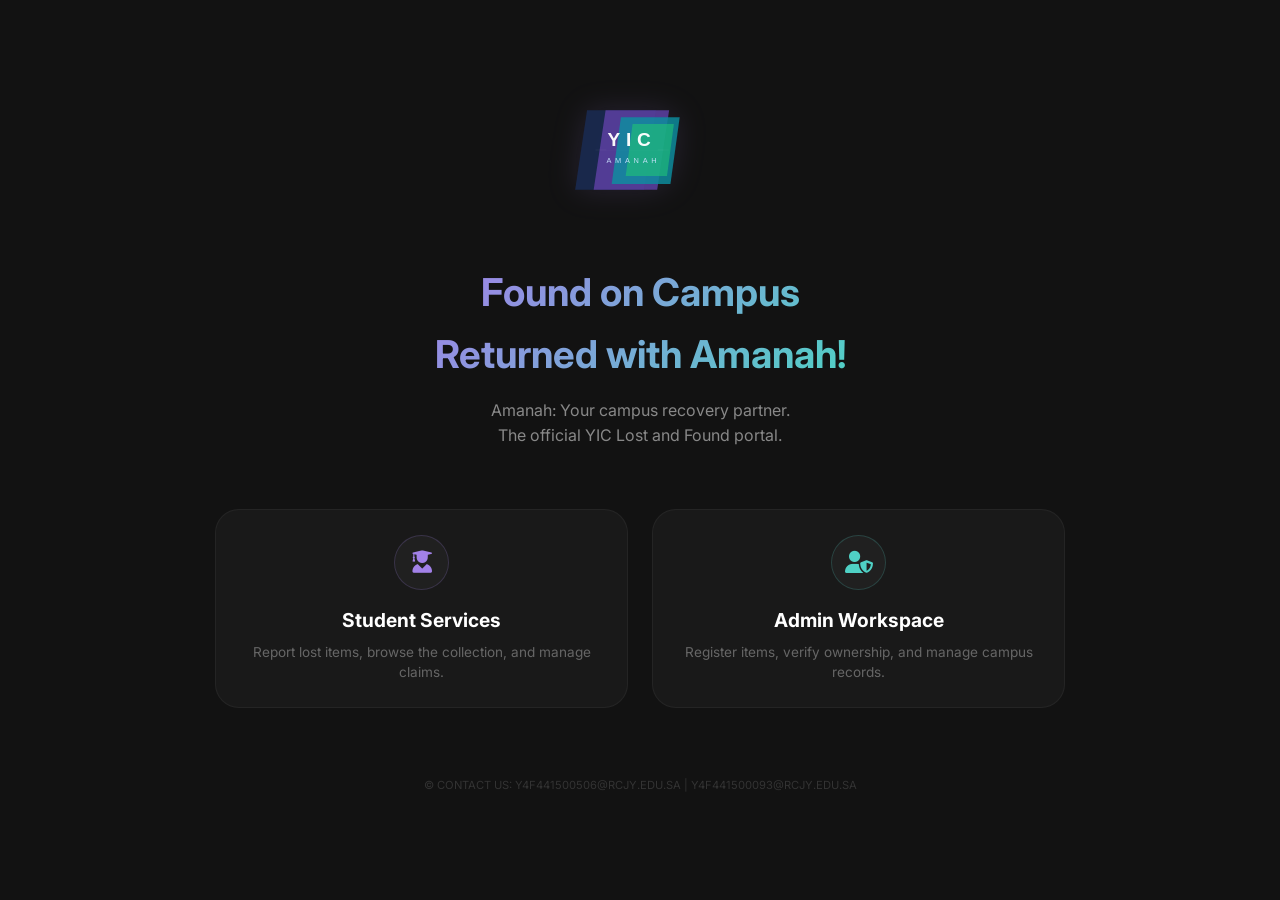
==== commit bdbcb658: "Final cleanup and fixes" ====
--- a/pages/Index.html
+++ b/pages/Index.html
@@ -5,8 +5,7 @@
     <meta name="viewport" content="width=device-width, initial-scale=1.0">
     <title>YIC Amanah - Lost & Found</title>
     <link rel="stylesheet" href="https://cdnjs.cloudflare.com/ajax/libs/font-awesome/6.0.0/css/all.min.css">
-<link rel="stylesheet" href="../assets/css/style.css">
-
+    <link rel="stylesheet" href="../assets/css/style.css">
 </head>
 <body class="home-wrapper">
 
@@ -21,7 +20,8 @@
         </div>
 
         <div class="role-selection">
-            <a href="auth.html" class="role-card">
+            <!-- Student Card - links to student auth page -->
+            <a href="student_auth.html" class="role-card">
                 <div class="icon-circle student-icon">
                     <i class="fas fa-user-graduate"></i>
                 </div>
@@ -29,7 +29,8 @@
                 <p>Report lost items, browse the collection, and manage claims.</p>
             </a>
 
-            <a href="auth.html" class="role-card admin-card">
+            <!-- Admin Card - links to admin auth page -->
+            <a href="admin_auth.html" class="role-card admin-card">
                 <div class="icon-circle admin-icon">
                     <i class="fas fa-user-shield"></i>
                 </div>
@@ -39,9 +40,9 @@
         </div>
 
         <footer class="home-footer">
-            &copy; 2026 YIC Amanah | Raneem Alfraidi 441500506 | Khadijah Mahrous 441500093
+            &copy; contact us: y4f441500506@rcjy.edu.sa | y4f441500093@rcjy.edu.sa
         </footer>
     </main>
-<script src="../assets/javascript/script.js"></script>
+    <script src="../assets/javascript/script.js"></script>
 </body>
 </html>
--- a/assets/css/style.css
+++ b/assets/css/style.css
@@ -121,27 +121,35 @@
 .btn-student:hover {
   background: #462585;
   transform: translateY(-2px); }
-
 .btn-auth:hover { background: #253c74; }
+
+.action-buttons .btn-cancel { 
+  background-color: #363636; 
+  color: white; 
+  border: none; 
+  padding: 12px 24px; 
+  border-radius: 14px; 
+  font-size: 16px; 
+  font-weight: 500; 
+  cursor: pointer; 
+  transition: 0.3s ease; }
+.action-buttons .btn-cancel:hover { background-color: #4f4f4f; transform: translateY(-2px); }
 
 .action-buttons {
   display: flex;
   gap: 15px;
   margin-bottom: 30px; }
-
 .center-btn-wrapper {
   display: flex;
   justify-content: center;
   width: 100%;
   margin-top: 25px; }
-
 .return-home-icon {
   position: fixed;
   z-index: 10;
   color: var(--text-muted);
   text-decoration: none;
   transition: 0.3s ease; }
-
 .return-home-icon { top: 25px; left: 25px; font-size: 24px; }
 .return-home-icon:hover { color: #3b82f6; transform: translateY(-2px); }
 
@@ -165,7 +173,6 @@
   flex-direction: column;
   gap: 5px;
   margin: auto 0; }
-
 .sidebar nav a {
   position: relative;
   z-index: 1;
@@ -176,7 +183,6 @@
   text-decoration: none;
   border-radius: 8px;
   transition: 0.3s ease; }
-
 .sidebar nav a::before {
   content: "";
   position: absolute;
@@ -187,11 +193,9 @@
   height: 100%;
   opacity: 0;
   transition: 0.4s cubic-bezier(0.25, 0.8, 0.25, 1); }
-
 .sidebar nav a:hover, .sidebar nav a.active {
   color: #fff;
   transform: translateX(8px); }
-
 .sidebar nav a:hover::before, .sidebar nav a.active::before {
   width: 100%;
   opacity: 1; }
@@ -208,12 +212,10 @@
   font-weight: 700;
   background: linear-gradient(135deg, var(--purple), var(--purple-dark));
   border-radius: 50%; }
-
 .user-profile-menu {
   position: relative;
   cursor: pointer;
   border-top: 1px solid var(--border-main); }
-
 .dropdown-content {
   position: absolute;
   bottom: 100%;
@@ -240,30 +242,24 @@
   color: var(--text-main);
   font-size: 0.85rem;
   text-decoration: none; }
-
 .dropdown-content a:hover { color: var(--purple); background: var(--bg-dark); }
 .dropdown-content .logout-btn,.dropdown-content .logout-btn:hover { color: #ff5252; }
 .dropdown-content .logout-btn:hover { background: #3d1b1b; }
 
-.stat-card, .item-card,.claim-item,.data-table {
+.stat-card, .item-card, .data-table {
   background: var(--bg-panel);
   border: 1px solid var(--border-main); }
-
-.stat-card,.item-card,.claim-item {
+.stat-card, .item-card {
   border-radius: 12px;
   box-shadow: var(--shadow-card); }
-
 .stats-grid, .items-grid {
   display: grid;
   gap: 20px; }
-
 .stats-grid {
   grid-template-columns: repeat(auto-fit, minmax(200px, 1fr));
   margin-bottom: 40px; }
-
 .items-grid { 
   grid-template-columns: repeat(auto-fill, minmax(220px, 1fr)); }
-
 .stat-card, .item-card { 
   padding: 20px; }
 
@@ -276,14 +272,6 @@
   justify-content: space-between; }
 .item-card .item-meta { margin-bottom: 15px; color: #2ecc71; font-size: 0.85rem; }
 .item-card .card-actions { display: flex; gap: 10px; margin-top: 10px; }
-
-.claim-item {
-  display: flex;
-  justify-content: space-between;
-  align-items: center;
-  margin-bottom: 20px;
-  padding: 15px; }
-.claim-info p { color: #aaa; font-size: 0.85rem; }
 
 .data-table {
   width: 100%;
@@ -344,16 +332,6 @@
   --status-hover-color: #fff;
   --status-hover-bg: #7f1d1d; }
 
-.category-tag {
-  display: inline-block;
-  margin-bottom: 10px;
-  padding: 2px 8px;
-  color: var(--purple);
-  font-size: 0.75rem;
-  background: #2d2d2d;
-  border-radius: 4px; }
-
-
 .auth-page {                  /* Authentication section styling */
   display: flex;
   align-items: center;
@@ -381,7 +359,6 @@
 .auth-container input:focus { border-color: var(--auth-accent); outline: none; }
 
 
-
 .sidebar.admin, .sidebar.student {         /* Admin and student sidebars */
     animation: smoothFloat 4s ease-in-out infinite; }
 .sidebar.admin nav a.active { color: var(--teal); background: #152424; }
@@ -416,6 +393,41 @@
   .auth-page {
     padding: 72px 16px 16px;
   }
+
+  /* Mobile: tables become vertical cards */
+@media (max-width: 768px) {
+  .data-table, .data-table thead, .data-table tbody, .data-table th, .data-table td, .data-table tr {
+    display: block;
+  }
+  .data-table thead { display: none; }
+  .data-table tr {
+    margin-bottom: 20px;
+    border: 1px solid var(--border-main);
+    border-radius: 16px;
+    padding: 12px;
+    background: var(--bg-panel);
+  }
+  .data-table td {
+    display: flex;
+    justify-content: space-between;
+    align-items: center;
+    padding: 10px 12px;
+    border-bottom: 1px dashed var(--border-main);
+    text-align: right;
+    gap: 10px;
+  }
+  .data-table td:last-child { border-bottom: none; }
+  .data-table td::before {
+    content: attr(data-label);
+    font-weight: bold;
+    color: var(--purple);
+    text-align: left;
+    flex: 1;
+  }
+  .admin-table td::before {
+    color: #319795;
+}
+}
   .auth-page .auth-container { width: min(100%, 400px); }
   .data-table { width: 100%; table-layout: fixed; }
   .data-table th, .data-table td {     /* Make table content smaller for phones */
@@ -488,3 +500,43 @@
 .role-card h3 { margin-bottom: 8px; color: #fff; font-size: 1.2rem; }
 .role-card p { color: #666; font-size: 0.85rem; line-height: 1.4; }
 .home-footer { margin-top: 10px; color: #333; font-size: 0.7rem; text-transform: uppercase; }
+
+.alert-box {
+  position: fixed;
+  top: 0;
+  left: 0;
+  width: 100%;
+  height: 100%;
+  background-color: rgba(0, 0, 0, 0.7);
+  display: none;
+  align-items: center;
+  justify-content: center;
+  z-index: 9999;
+  backdrop-filter: blur(4px);}
+
+.alert-content {
+  background: #1e1e1e;
+  border-radius: 20px;
+  padding: 25px 20px;
+  text-align: center;
+  max-width: 280px;
+  width: 85%;
+  border: 1px solid #1b2a4e;;
+  box-shadow: 0 20px 35px rgba(0, 0, 0, 0.5); }
+.alert-content p {
+  color: #fff;
+  margin-bottom: 20px;
+  font-size: 1rem; }
+
+.alert-content button {
+  background: #1b2a4e;;
+  border: none;
+  color: white;
+  padding: 10px 25px;
+  border-radius: 8px;
+  font-weight: bold;
+  cursor: pointer;
+  font-size: 1rem;
+  transition: 0.2s; }
+.alert-content button:hover {
+  background: #3b82f6; }
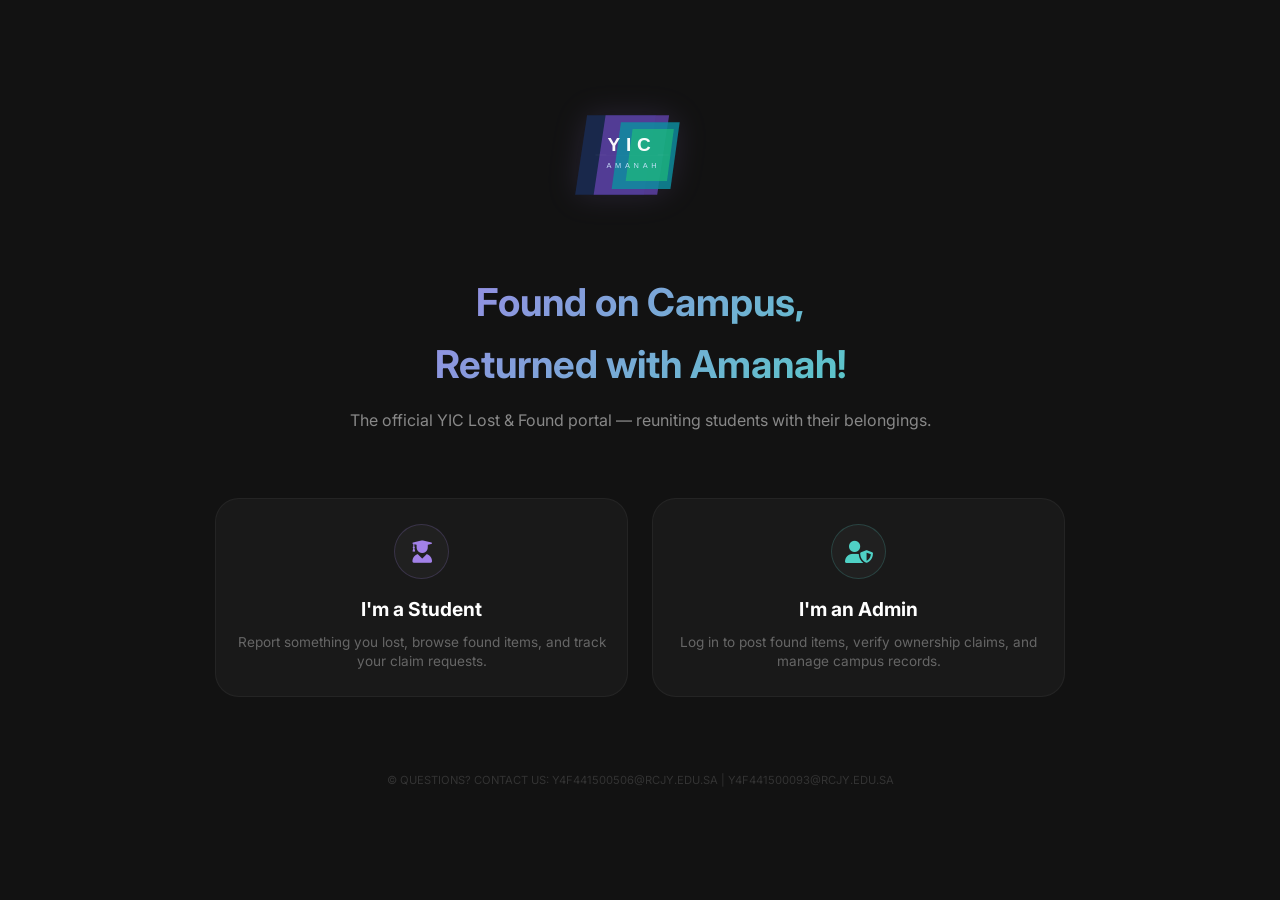
==== commit 246ef917: "Update files to match local version" ====
--- a/pages/Index.html
+++ b/pages/Index.html
@@ -15,32 +15,30 @@
         </div>
 
         <div class="hero-text">
-            <h1>Found on Campus<br>Returned with Amanah!</h1>
-            <p>Amanah: Your campus recovery partner. <br>The official YIC Lost and Found portal.</p>
+            <h1>Found on Campus,<br>Returned with Amanah!</h1>
+            <p>The official YIC Lost & Found portal — reuniting students with their belongings.</p>
         </div>
 
         <div class="role-selection">
-            <!-- Student Card - links to student auth page -->
             <a href="student_auth.html" class="role-card">
                 <div class="icon-circle student-icon">
                     <i class="fas fa-user-graduate"></i>
                 </div>
-                <h3>Student Services</h3>
-                <p>Report lost items, browse the collection, and manage claims.</p>
+                <h3>I'm a Student</h3>
+                <p>Report something you lost, browse found items, and track your claim requests.</p>
             </a>
 
-            <!-- Admin Card - links to admin auth page -->
             <a href="admin_auth.html" class="role-card admin-card">
                 <div class="icon-circle admin-icon">
                     <i class="fas fa-user-shield"></i>
                 </div>
-                <h3>Admin Workspace</h3>
-                <p>Register items, verify ownership, and manage campus records.</p>
+                <h3>I'm an Admin</h3>
+                <p>Log in to post found items, verify ownership claims, and manage campus records.</p>
             </a>
         </div>
 
         <footer class="home-footer">
-            &copy; contact us: y4f441500506@rcjy.edu.sa | y4f441500093@rcjy.edu.sa
+            &copy; Questions? Contact us: y4f441500506@rcjy.edu.sa | y4f441500093@rcjy.edu.sa
         </footer>
     </main>
     <script src="../assets/javascript/script.js"></script>
--- a/assets/css/style.css
+++ b/assets/css/style.css
@@ -16,7 +16,8 @@
   --border-input: #444;
   --bg-glass: #1e1e1e99;
   --shadow-panel: 0 10px 30px #00000066;
-  --shadow-card: 0 4px 10px #00000033; }
+  --shadow-card: 0 4px 10px #00000033; 
+  --danger: #7f2d2d; }
 
 * {
   box-sizing: border-box;
@@ -322,6 +323,12 @@
   --status-hover-color: #fff;
   --status-hover-bg: #241d35;
   --status-hover-border: var(--purple-dark); }
+.status-teal {
+  --status-color: var(--teal);
+  --status-bg: #0d1a1a;
+  --status-border: var(--teal-dark);
+  --status-hover-color: #fff;
+  --status-hover-bg: var(--teal-dark); }
 .status-green {
   --status-hover-color: #fff;
   --status-hover-bg: #155724; }
@@ -331,8 +338,42 @@
   --status-border: #7f1d1d;
   --status-hover-color: #fff;
   --status-hover-bg: #7f1d1d; }
-
-.auth-page {                  /* Authentication section styling */
+.status-rejected {
+  --status-color: #f87171;
+  --status-bg: #1f1212;
+  --status-border: #7f1d1d; }
+a.status-badge.status-green,
+a.status-badge.status-red,
+button.status-badge.status-green,
+button.status-badge.status-red {
+    pointer-events: auto !important;
+    cursor: pointer;
+}
+
+.status-badge.status-approved,
+.status-badge.status-rejected,
+.status-badge.status-under-review,
+.status-badge.status-red,
+.status-badge.status-green {
+    pointer-events: none;
+}
+
+.status-badge.status-approved,
+.status-badge.status-rejected,
+.status-badge.status-under-review,
+.status-badge.status-red,   
+.status-badge.status-green { 
+    cursor: default;
+    pointer-events: none;   
+}
+
+a.status-badge.status-red,
+button.status-badge.status-red {
+    cursor: pointer;
+    pointer-events: auto;
+}
+
+.auth-page {                
   display: flex;
   align-items: center;
   justify-content: center;
@@ -355,14 +396,14 @@
 .auth-container h2 { margin-bottom: 20px; color: var(--auth-accent); }
 .switch-auth { margin-top: 15px; font-size: 14px; }
 .switch-auth a { color: var(--auth-accent); text-decoration: none; }
-.switch-auth a:hover { color: var(--auth-primary); text-decoration: underline; }  /* Hover effect for links */
+.switch-auth a:hover { color: var(--auth-primary); text-decoration: underline; } 
 .auth-container input:focus { border-color: var(--auth-accent); outline: none; }
 
 
-.sidebar.admin, .sidebar.student {         /* Admin and student sidebars */
+.sidebar.admin, .sidebar.student {         
     animation: smoothFloat 4s ease-in-out infinite; }
 .sidebar.admin nav a.active { color: var(--teal); background: #152424; }
-.sidebar.admin nav a::before {            /* Gradient effect for active navigation links */
+.sidebar.admin nav a::before {            
   background: linear-gradient(90deg, rgba(49, 151, 149, 0.15) 0%, transparent 100%);
   border-left: 3px solid var(--teal); }
 .sidebar.admin nav a:hover, .sidebar.admin nav a.active { 
@@ -371,18 +412,18 @@
   background: linear-gradient(135deg, var(--teal), var(--teal-dark)); }
 .data-table.admin-table th { color: var(--teal-dark); }
 
-.sidebar.student nav a.active { color: var(--purple-soft); background: #2a2139; }    /*Student Theme Overrides*/ 
+.sidebar.student nav a.active { color: var(--purple-soft); background: #2a2139; }    
 .sidebar.student nav a::before {
   background: linear-gradient(90deg, #a281e826 0%, transparent 100%);
   border-left: 3px solid var(--purple-soft); }
 
-@keyframes smoothFloat {          /*Animations*/
+@keyframes smoothFloat {          
   0%,
   100% { transform: translateY(0); }
-  50% { transform: translateY(-8px); } }      /* Move up slightly at 50% for floating effect */
-
-@media (max-width: 768px) {      /*Responsive Queries*/
-  .dashboard-container { flex-direction: column; }  /* Mobile view adjustments */
+  50% { transform: translateY(-8px); } }     
+
+@media (max-width: 768px) {     
+  .dashboard-container { flex-direction: column; }  
   .sidebar {
     position: relative;
     width: 100%;
@@ -394,7 +435,6 @@
     padding: 72px 16px 16px;
   }
 
-  /* Mobile: tables become vertical cards */
 @media (max-width: 768px) {
   .data-table, .data-table thead, .data-table tbody, .data-table th, .data-table td, .data-table tr {
     display: block;
@@ -430,18 +470,18 @@
 }
   .auth-page .auth-container { width: min(100%, 400px); }
   .data-table { width: 100%; table-layout: fixed; }
-  .data-table th, .data-table td {     /* Make table content smaller for phones */
+  .data-table th, .data-table td {    
     padding: 6px 4px; font-size: 12px; }
   .status-badge,.data-table a { 
     padding: 3px 6px !important; font-size: 11px; } }
 
-.home-wrapper {        /*Home page styles*/
+.home-wrapper {     
   display: flex;
   align-items: center;
   justify-content: center;
   height: 100vh;
   overflow: hidden; }
-.home-hero {           /* Layout for the main hero section */
+.home-hero {           
   display: flex;
   flex-direction: column;
   align-items: center;
@@ -452,7 +492,7 @@
   text-align: center; }
 
 .hero-logo img { width: 180px; filter: drop-shadow(0 0 15px #a281e826);}
-.hero-text h1 {       /* Gradient color effect for the heading */
+.hero-text h1 {      
   margin-bottom: 0.8rem;
   font-size: 2.4rem;
   background: linear-gradient(135deg, var(--purple), var(--teal));
@@ -466,7 +506,7 @@
   gap: 24px;
   width: 100%;
   max-width: 850px; }
-.role-card {        /* Styling for the role selection cards */
+.role-card {      
   display: flex;
   flex: 1;
   flex-direction: column;
@@ -478,14 +518,14 @@
   border-radius: 24px;
   transition: 0.3s;}
 
-.role-card:hover {    /* Move card up slightly when hovered */
+.role-card:hover {   
   transform: translateY(-5px);
   background: rgba(35, 35, 35, 0.9);
   border-color: #a281e866; }
 .role-card.admin-card:hover { 
     border-color: #4fd1c599; }
 
-.icon-circle {       /* Circular background for the icons */
+.icon-circle {       
   display: flex;
   align-items: center;
   justify-content: center;
@@ -519,24 +559,102 @@
   border-radius: 20px;
   padding: 25px 20px;
   text-align: center;
-  max-width: 280px;
-  width: 85%;
-  border: 1px solid #1b2a4e;;
-  box-shadow: 0 20px 35px rgba(0, 0, 0, 0.5); }
-.alert-content p {
+  max-width: 450px; 
+  width: 90%;
+  border: 1px solid #1b2a4e;
+  box-shadow: 0 20px 35px rgba(0, 0, 0, 0.5);
+  word-wrap: break-word; 
+  overflow-wrap: break-word;
+}
+#alert-message {
+  white-space: pre-wrap;
+  word-break: break-all; 
   color: #fff;
   margin-bottom: 20px;
-  font-size: 1rem; }
+  font-size: 0.95rem;
+  line-height: 1.4;
+}
+  
+.alert-content p {
+  color: #fff; margin-bottom: 20px; font-size: 1rem; }
 
 .alert-content button {
-  background: #1b2a4e;;
-  border: none;
-  color: white;
-  padding: 10px 25px;
-  border-radius: 8px;
-  font-weight: bold;
-  cursor: pointer;
-  font-size: 1rem;
-  transition: 0.2s; }
+  background: #1b2a4e;; border: none; color: white;
+  padding: 10px 25px; border-radius: 8px; font-weight: bold;
+  cursor: pointer; font-size: 1rem; transition: 0.2s; }
+
 .alert-content button:hover {
   background: #3b82f6; }
+
+.prompt-box { width: 90%; max-width: 400px; }
+
+.prompt-input {
+    width: 100%; box-sizing: border-box; font-family: inherit;
+    padding: 10px; margin: 15px 0;
+    background: var(--bg-input); color: var(--text-main);
+    border: 1px solid var(--border-input); border-radius: 5px; }
+
+.prompt-input:focus { 
+  outline: none; border-color: #888; }
+.prompt-input.input-error { 
+  border-color: var(--danger) !important; }
+
+.prompt-actions { 
+  display: flex; gap: 15px; justify-content: center; }
+
+.prompt-btn-yes { 
+  background-color: #2b5c3f; }
+.prompt-btn-no  { 
+  background-color: var(--danger); }
+
+.nav-badge {
+    display: none;
+    padding: 2px 7px;
+    border-radius: 20px;
+    margin-left: 8px;
+    font-size: 0.75rem;
+    font-weight: bold;
+    line-height: 1;
+    color: #f87171;           
+    background-color: #1f1212; 
+    border: 1px solid #7f1d1d; 
+    cursor: default;
+}
+
+.sidebar nav a {
+    display: flex;
+    align-items: center;
+}
+
+.recent-grid {
+    display: grid;
+    grid-template-columns: repeat(auto-fit, minmax(280px, 1fr));
+    gap: 20px;
+    margin-top: 15px;
+}
+
+.recent-card {
+    background-color: #1a1a1a;
+    border: 1px solid #333;
+    border-radius: 12px;
+    padding: 20px;
+    display: flex;
+    flex-direction: column;
+    justify-content: space-between;
+    min-height: 150px;
+}
+
+.recent-card h4 {
+    margin: 0 0 8px 0;
+    font-size: 1.1rem;
+    color: #fff;
+}
+
+.recent-card .meta {
+    font-size: 0.85rem;
+    color: var(--teal);
+    margin-bottom: 10px;
+}
+
+
+
